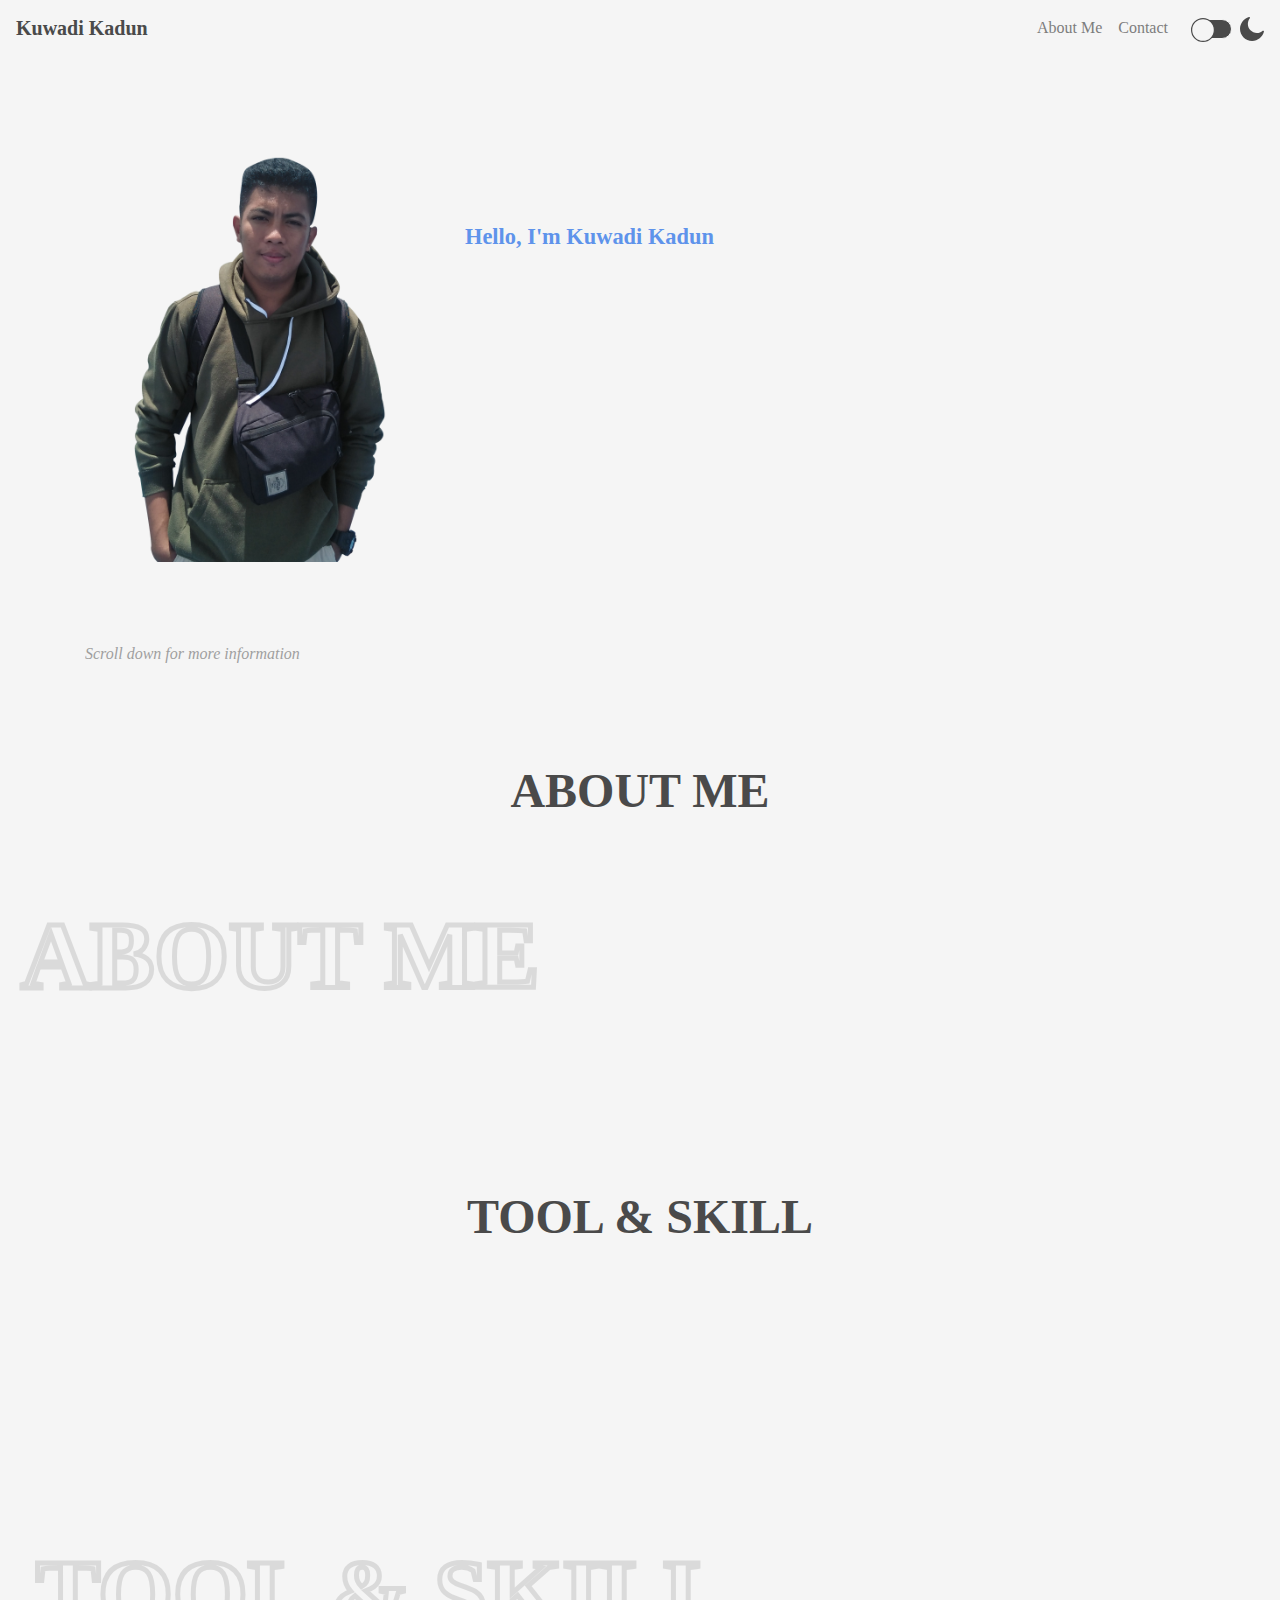
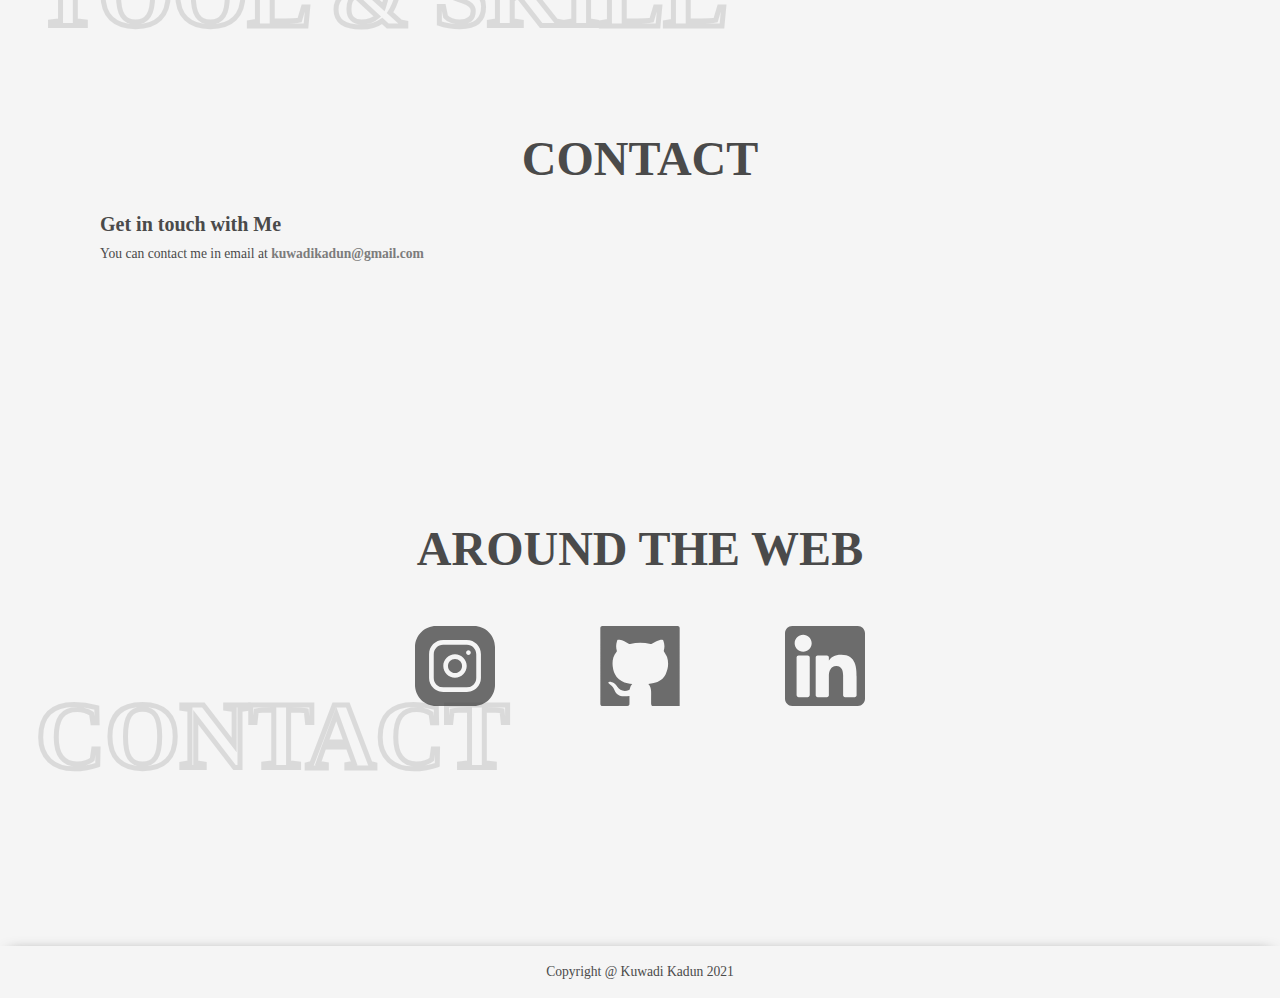
==== index.html @ 1a84c862 "initial commit" ====
<!DOCTYPE html>
<html lang="en">
  <head>
    <!-- Required meta tags -->
    <meta charset="utf-8" />
    <meta name="viewport" content="width=device-width, initial-scale=1, shrink-to-fit=no" />

    <!-- Bootstrap CSS -->
    <link rel="stylesheet" href="assets/css/bootstrap.css" />

    <!-- My Bootstrap -->
    <link rel="stylesheet" href="assets/css/style.css" />

    <title>Kuwadi Kadun</title>
  </head>
  <body class="light-mode">
    <!-- Navbar -->
    <nav id="navbar" class="navbar navbar-expand-lg navbar-light light-mode fixed-top">
      <div class="my-container d-flex justify-content-between">
        <a class="navbar-brand text-bold light-mode" href="index.html">Kuwadi Kadun</a>
        <button class="navbar-toggler" type="button" data-toggle="collapse" data-target="#navbarNavAltMarkup" aria-controls="navbarNavAltMarkup" aria-expanded="false" aria-label="Toggle navigation">
          <span class="navbar-toggler-icon"></span>
        </button>
        <div class="collapse navbar-collapse" id="navbarNavAltMarkup">
          <div class="navbar-nav ml-auto">
            <a class="about-me nav-link scrolling text-light-modes" href="#about-me">About Me</a>
            <a class="contact nav-link scrolling text-light-modes" href="#contact">Contact</a>
            <div class="mode-switch d-flex justify-content-center pl-3">
              <input id="modes" class="switches" type="checkbox" name="checkbox">
              <span class="pl-2">
                <svg class="moon" viewBox="0 0 312.812 312.812">
                  <g>
                    <g>
                      <path d="M305.2,178.159c-3.2-0.8-6.4,0-9.2,2c-10.4,8.8-22.4,16-35.6,20.8c-12.4,4.8-26,7.2-40.4,7.2c-32.4,0-62-13.2-83.2-34.4    c-21.2-21.2-34.4-50.8-34.4-83.2c0-13.6,2.4-26.8,6.4-38.8c4.4-12.8,10.8-24.4,19.2-34.4c3.6-4.4,2.8-10.8-1.6-14.4    c-2.8-2-6-2.8-9.2-2c-34,9.2-63.6,29.6-84.8,56.8c-20.4,26.8-32.4,60-32.4,96c0,43.6,17.6,83.2,46.4,112s68,46.4,112,46.4    c36.8,0,70.8-12.8,98-34c27.6-21.6,47.6-52.4,56-87.6C314,184.959,310.8,179.359,305.2,178.159z"/>
                    </g>
                  </g>
                  </svg>
                <svg class="sun" viewBox="0 0 513.012 513.012"><g><g><circle cx="256.506" cy="256.506" fill="#f5d573" r="149.158"/></g><g><path d="m405.666 256.506c0 82.38-66.78 149.16-149.16 149.16-36.46 0-69.87-13.09-95.78-34.82 19.94 9.89 42.41 15.45 66.18 15.45 82.38 0 149.16-66.78 149.16-149.16 0-45.9-20.73-86.96-53.35-114.32 49.16 24.39 82.95 75.09 82.95 133.69z" fill="#f7c22c"/></g><g fill="#ff9100"><path d="m256.506 57.593c4.143 0 7.5-3.358 7.5-7.5v-42.593c0-4.142-3.357-7.5-7.5-7.5-4.142 0-7.5 3.358-7.5 7.5v42.593c0 4.142 3.358 7.5 7.5 7.5z"/><path d="m256.506 455.418c-4.142 0-7.5 3.358-7.5 7.5v42.593c0 4.142 3.358 7.5 7.5 7.5 4.143 0 7.5-3.358 7.5-7.5v-42.593c0-4.142-3.358-7.5-7.5-7.5z"/><path d="m146.804 81.497c1.389 2.406 3.91 3.751 6.502 3.751 1.272 0 2.562-.324 3.743-1.006 3.587-2.071 4.816-6.658 2.745-10.245l-21.296-36.886c-2.071-3.587-6.658-4.816-10.245-2.745s-4.816 6.658-2.745 10.245z"/><path d="m366.207 431.515c-2.072-3.588-6.66-4.815-10.245-2.745-3.587 2.071-4.816 6.658-2.745 10.245l21.297 36.886c1.39 2.406 3.91 3.751 6.502 3.751 1.272 0 2.563-.324 3.743-1.006 3.587-2.071 4.816-6.658 2.745-10.245z"/><path d="m81.497 146.804-36.886-21.296c-3.587-2.072-8.174-.842-10.245 2.745s-.842 8.174 2.745 10.245l36.886 21.296c1.181.682 2.471 1.006 3.743 1.006 2.592 0 5.113-1.346 6.502-3.751 2.071-3.587.842-8.174-2.745-10.245z"/><path d="m475.901 374.514-36.887-21.296c-3.589-2.072-8.176-.842-10.245 2.745-2.071 3.587-.842 8.174 2.745 10.245l36.887 21.296c1.182.682 2.471 1.006 3.743 1.006 2.592 0 5.113-1.346 6.502-3.751 2.072-3.588.842-8.175-2.745-10.245z"/><path d="m57.593 256.506c0-4.142-3.358-7.5-7.5-7.5h-42.593c-4.142 0-7.5 3.358-7.5 7.5s3.358 7.5 7.5 7.5h42.593c4.142 0 7.5-3.358 7.5-7.5z"/><path d="m505.512 249.006h-42.593c-4.143 0-7.5 3.358-7.5 7.5s3.357 7.5 7.5 7.5h42.593c4.143 0 7.5-3.358 7.5-7.5s-3.358-7.5-7.5-7.5z"/><path d="m73.997 353.217-36.886 21.296c-3.587 2.071-4.816 6.658-2.745 10.245 1.389 2.406 3.91 3.751 6.502 3.751 1.272 0 2.562-.324 3.743-1.006l36.886-21.296c3.587-2.071 4.816-6.658 2.745-10.245-2.072-3.587-6.659-4.816-10.245-2.745z"/><path d="m435.271 160.801c1.272 0 2.563-.324 3.743-1.006l36.887-21.296c3.587-2.071 4.816-6.658 2.745-10.245-2.07-3.587-6.659-4.817-10.245-2.745l-36.887 21.296c-3.587 2.071-4.816 6.658-2.745 10.245 1.389 2.406 3.911 3.751 6.502 3.751z"/><path d="m157.049 428.77c-3.587-2.072-8.174-.842-10.245 2.745l-21.296 36.886c-2.071 3.587-.842 8.174 2.745 10.245 1.181.682 2.471 1.006 3.743 1.006 2.592 0 5.113-1.346 6.502-3.751l21.296-36.886c2.072-3.588.843-8.175-2.745-10.245z"/><path d="m355.962 84.242c1.181.682 2.471 1.006 3.743 1.006 2.592 0 5.113-1.345 6.502-3.751l21.297-36.886c2.071-3.587.842-8.174-2.745-10.245-3.586-2.072-8.175-.843-10.245 2.745l-21.297 36.886c-2.071 3.587-.842 8.174 2.745 10.245z"/></g></g></svg>
              </span>
            </div>
          </div>
        </div>
      </div>
    </nav>
    <!-- End of Navbar -->

    <!-- Container -->
    <div class="container">
      <!-- Main Content -->
      <div id="header">
        <div class="row">
          <div class="col-md-4 left-content">
            <div class="img-person">
              <img src="assets/image/person.png" alt="" class="img-person-thumb" />
            </div>
          </div>
          <div class="col-md-7 offset-md-1 offset-lg-0 right-content mt-5">
            <h3 class="content-main text-bold">Hello, I'm Kuwadi Kadun</h3>
            <h4 class="content-main text-extra-bold pt-1">A Web Developer for Create<br />Your Business Website.</h4>
            <p class="content-main pt-3 text-justify">
              Hello, I'm <span class="text-bold">Kuwadi Kadun</span>. I'm just a vocational student who likes the digital world, more precisely the world of technology. My goal is to make your business website work well and user friendly, so it can be used easily and run
              the way you want.
            </p>
            <div class="mt-md-5 page-link-info">
              <div class="svg-light-mode">
                <a href="mailto:kuwadikadun@gmail.com" target="_blank" class="pr-3 ">
                  <svg x="0px" y="0px" viewBox="0 0 512 512">
                    <g>
                      <g>
                        <polygon points="339.392,258.624 512,367.744 512,144.896   " />
                      </g>
                    </g>
                    <g>
                      <g>
                        <polygon points="0,144.896 0,367.744 172.608,258.624   " />
                      </g>
                    </g>
                    <g>
                      <g>
                        <path d="M480,80H32C16.032,80,3.36,91.904,0.96,107.232L256,275.264l255.04-168.032C508.64,91.904,495.968,80,480,80z" />
                      </g>
                    </g>
                    <g>
                      <g>
                        <path
                          d="M310.08,277.952l-45.28,29.824c-2.688,1.76-5.728,2.624-8.8,2.624c-3.072,0-6.112-0.864-8.8-2.624l-45.28-29.856    L1.024,404.992C3.488,420.192,16.096,432,32,432h448c15.904,0,28.512-11.808,30.976-27.008L310.08,277.952z"
                        />
                      </g>
                    </g>
                  </svg>
                </a>
                <a href="https://www.instagram.com/kuwadikadun/" target="_blank" class="pr-3 text-light-modes">
                  <svg  viewBox="0 0 512 512">
                    <path d="m301 256c0 24.851562-20.148438 45-45 45s-45-20.148438-45-45 20.148438-45 45-45 45 20.148438 45 45zm0 0" />
                    <path
                      d="m332 120h-152c-33.085938 0-60 26.914062-60 60v152c0 33.085938 26.914062 60 60 60h152c33.085938 0 60-26.914062 60-60v-152c0-33.085938-26.914062-60-60-60zm-76 211c-41.355469 0-75-33.644531-75-75s33.644531-75 75-75 75 33.644531 75 75-33.644531 75-75 75zm86-146c-8.285156 0-15-6.714844-15-15s6.714844-15 15-15 15 6.714844 15 15-6.714844 15-15 15zm0 0"
                    />
                    <path
                      d="m377 0h-242c-74.4375 0-135 60.5625-135 135v242c0 74.4375 60.5625 135 135 135h242c74.4375 0 135-60.5625 135-135v-242c0-74.4375-60.5625-135-135-135zm45 332c0 49.625-40.375 90-90 90h-152c-49.625 0-90-40.375-90-90v-152c0-49.625 40.375-90 90-90h152c49.625 0 90 40.375 90 90zm0 0"
                    />
                  </svg>
                </a>
                <a href="https://github.com/kuwadikadun" target="_blank" class="pr-3 text-light-modes">
                  <svg  viewBox="0 0 568.034 568.034">
                    <g>
                      <g>
                        <path
                          d="M550.99,0H17.051C8.948,0,2.381,6.567,2.381,14.67v538.694c0,8.104,6.567,14.67,14.67,14.67h177.498v-0.129    c8.011-0.092,14.149-4.577,14.431-12.166c0.728-19.725,0.214-39.492,0.214-58.562c-14.296,0.667-27.944,2.473-41.438,1.695    c-29.762-1.714-52.632-14.413-64.493-43.556c-7.026-17.265-17.613-32.032-34.101-41.886c-3.079-1.842-5.771-4.554-8.127-7.308    c-3.079-3.592-2.503-7.282,2.362-8.268c4.908-0.998,10.27-1.695,15.11-0.79c19.009,3.568,32.154,15.49,42.216,31.347    c19.896,31.371,50.521,40.974,84.976,26.487c1.921-0.808,4.363-2.766,4.725-4.553c2.778-13.887,7.968-26.549,18.427-37.65    c-11.628-2.154-22.399-3.739-32.962-6.188c-30.417-7.038-57.742-19.7-77.724-44.848c-16.303-20.514-23.758-44.528-27.185-70.086    c-5.367-40.031-0.563-77.503,26.928-109.493c1.389-1.616,2.142-4.927,1.524-6.94c-6.885-22.497-5.833-44.805,0.991-67.051    c3.581-11.683,4.578-12.265,16.5-10.637c0.729,0.098,1.438,0.281,2.161,0.404c23.898,3.954,44.468,15.526,64.731,27.95    c2.724,1.671,6.873,2.711,9.866,1.983c48.397-11.744,96.702-11.695,145.093,0.043c2.809,0.679,6.561-0.288,9.247-1.695    c11.016-5.759,21.561-12.454,32.718-17.914c12.98-6.346,26.652-11.12,41.371-10.857c2.576,0.049,6.561,2.509,7.423,4.786    c8.856,23.464,10.723,47.375,3.666,71.794c-0.753,2.607,0.367,6.322,1.769,8.892c6.965,12.779,16.689,24.572,21.096,38.127    c13.434,41.316,8.538,82.229-9.749,121.06c-16.757,35.594-47.834,53.63-84.621,62.933c-12.424,3.14-25.153,5.049-38.556,7.681    c17.564,18.348,20.318,40.74,20.006,64.192c-0.324,24.192-0.238,48.391-0.251,72.589c-0.006,11.72,5.11,18.195,14.039,18.574    c-0.006,0.037,188.723,0.037,188.723,0.037V14.67C565.653,6.567,559.087,0,550.99,0z"
                        />
                      </g>
                    </g>
                  </svg>
                </a>
                <a href="https://www.linkedin.com/in/kuwadikadun/" target="_blank" class=" text-light-modes">
                  <svg  viewBox="0 0 382 382">
                    <path
                      d="M347.445,0H34.555C15.471,0,0,15.471,0,34.555v312.889C0,366.529,15.471,382,34.555,382h312.889  C366.529,382,382,366.529,382,347.444V34.555C382,15.471,366.529,0,347.445,0z M118.207,329.844c0,5.554-4.502,10.056-10.056,10.056  H65.345c-5.554,0-10.056-4.502-10.056-10.056V150.403c0-5.554,4.502-10.056,10.056-10.056h42.806  c5.554,0,10.056,4.502,10.056,10.056V329.844z M86.748,123.432c-22.459,0-40.666-18.207-40.666-40.666S64.289,42.1,86.748,42.1  s40.666,18.207,40.666,40.666S109.208,123.432,86.748,123.432z M341.91,330.654c0,5.106-4.14,9.246-9.246,9.246H286.73  c-5.106,0-9.246-4.14-9.246-9.246v-84.168c0-12.556,3.683-55.021-32.813-55.021c-28.309,0-34.051,29.066-35.204,42.11v97.079  c0,5.106-4.139,9.246-9.246,9.246h-44.426c-5.106,0-9.246-4.14-9.246-9.246V149.593c0-5.106,4.14-9.246,9.246-9.246h44.426  c5.106,0,9.246,4.14,9.246,9.246v15.655c10.497-15.753,26.097-27.912,59.312-27.912c73.552,0,73.131,68.716,73.131,106.472  L341.91,330.654L341.91,330.654z"
                    />
                  </svg>
                </a>
              </div>
            </div>
          </div>
        </div>
        <p class="mt-5 info-text">Scroll down for more information</p>
      </div>
      <!-- End of Main Content -->

      <!-- About Me -->
      <div id="about-me">
        <h2 class="text-center text-uppercase text-bold">About Me</h2>
        <div class="row justify-content-center text-justify about-text">
          <div class="col-md-5">
            <p class="about-kiri">My name is <span class="text-bold">Kuwadi Kadun</span>, I'm a <span class="text-bold">Web Developer</span>, so if you need a website for your business, you can hire me. I can make a website according to what you want. Everytime and everyday I continue to learn to develop knowledge about web development and also learn new knowledge to add insight about web development.</p>
          </div>
          <div class="col-md-5">
            <p class="about-kanan">The skills I have to create a website are knowledge of <span class="text-bold">HTML</span>, <span class="text-bold">CSS</span>, <span class="text-bold">Javascript</span>, <span class="text-bold">PHP</span> and <span class="text-bold">SQL</span>. I am also used to using <span class="text-bold">Codeigniter</span> and <span class="text-bold">Laravel</span> frameworks as the PHP frameworks that I use to build a website.</p>
          </div>
        </div>
        <span class="d-block text-uppercase back-text back-light-text text-bold">About Me</span>
      </div>
      <!-- End of About Me -->

      <!-- Tool & Skill -->
      <div id="tool-skill">
        <div class="container">
          <h2 class="text-uppercase text-center text-bold">Tool & Skill</h2>
          <div class="row row-cols-6 mt-md-5 justify-content-center text-center">
            <div class="col-md-2 d-inline py-sm-3 py-2">
              <svg class="tool-icon" viewBox="0 0 100 100">
                <mask id="mask0" mask-type="alpha" maskUnits="userSpaceOnUse" x="0" y="0" width="100" height="100">
                <path fill-rule="evenodd" clip-rule="evenodd" d="M70.9119 99.3171C72.4869 99.9307 74.2828 99.8914 75.8725 99.1264L96.4608 89.2197C98.6242 88.1787 100 85.9892 100 83.5872V16.4133C100 14.0113 98.6243 11.8218 96.4609 10.7808L75.8725 0.873756C73.7862 -0.130129 71.3446 0.11576 69.5135 1.44695C69.252 1.63711 69.0028 1.84943 68.769 2.08341L29.3551 38.0415L12.1872 25.0096C10.589 23.7965 8.35363 23.8959 6.86933 25.2461L1.36303 30.2549C-0.452552 31.9064 -0.454633 34.7627 1.35853 36.417L16.2471 50.0001L1.35853 63.5832C-0.454633 65.2374 -0.452552 68.0938 1.36303 69.7453L6.86933 74.7541C8.35363 76.1043 10.589 76.2037 12.1872 74.9905L29.3551 61.9587L68.769 97.9167C69.3925 98.5406 70.1246 99.0104 70.9119 99.3171ZM75.0152 27.2989L45.1091 50.0001L75.0152 72.7012V27.2989Z" fill="white"/>
                </mask>
                <g mask="url(#mask0)">
                <path d="M96.4614 10.7962L75.8569 0.875542C73.4719 -0.272773 70.6217 0.211611 68.75 2.08333L1.29858 63.5832C-0.515693 65.2373 -0.513607 68.0937 1.30308 69.7452L6.81272 74.754C8.29793 76.1042 10.5347 76.2036 12.1338 74.9905L93.3609 13.3699C96.086 11.3026 100 13.2462 100 16.6667V16.4275C100 14.0265 98.6246 11.8378 96.4614 10.7962Z" fill="#0065A9"/>
                <g filter="url(#filter0_d)">
                <path d="M96.4614 89.2038L75.8569 99.1245C73.4719 100.273 70.6217 99.7884 68.75 97.9167L1.29858 36.4169C-0.515693 34.7627 -0.513607 31.9063 1.30308 30.2548L6.81272 25.246C8.29793 23.8958 10.5347 23.7964 12.1338 25.0095L93.3609 86.6301C96.086 88.6974 100 86.7538 100 83.3334V83.5726C100 85.9735 98.6246 88.1622 96.4614 89.2038Z" fill="#007ACC"/>
                </g>
                <g filter="url(#filter1_d)">
                <path d="M75.8578 99.1263C73.4721 100.274 70.6219 99.7885 68.75 97.9166C71.0564 100.223 75 98.5895 75 95.3278V4.67213C75 1.41039 71.0564 -0.223106 68.75 2.08329C70.6219 0.211402 73.4721 -0.273666 75.8578 0.873633L96.4587 10.7807C98.6234 11.8217 100 14.0112 100 16.4132V83.5871C100 85.9891 98.6234 88.1786 96.4586 89.2196L75.8578 99.1263Z" fill="#1F9CF0"/>
                </g>
                <g style="mix-blend-mode:overlay" opacity="0.25">
                <path fill-rule="evenodd" clip-rule="evenodd" d="M70.8511 99.3171C72.4261 99.9306 74.2221 99.8913 75.8117 99.1264L96.4 89.2197C98.5634 88.1787 99.9392 85.9892 99.9392 83.5871V16.4133C99.9392 14.0112 98.5635 11.8217 96.4001 10.7807L75.8117 0.873695C73.7255 -0.13019 71.2838 0.115699 69.4527 1.44688C69.1912 1.63705 68.942 1.84937 68.7082 2.08335L29.2943 38.0414L12.1264 25.0096C10.5283 23.7964 8.29285 23.8959 6.80855 25.246L1.30225 30.2548C-0.513334 31.9064 -0.515415 34.7627 1.29775 36.4169L16.1863 50L1.29775 63.5832C-0.515415 65.2374 -0.513334 68.0937 1.30225 69.7452L6.80855 74.754C8.29285 76.1042 10.5283 76.2036 12.1264 74.9905L29.2943 61.9586L68.7082 97.9167C69.3317 98.5405 70.0638 99.0104 70.8511 99.3171ZM74.9544 27.2989L45.0483 50L74.9544 72.7012V27.2989Z" fill="url(#paint0_linear)"/>
                </g>
                </g>
                <defs>
                <filter id="filter0_d" x="-8.39411" y="15.8291" width="116.727" height="92.2456" filterUnits="userSpaceOnUse" color-interpolation-filters="sRGB">
                <feFlood flood-opacity="0" result="BackgroundImageFix"/>
                <feColorMatrix in="SourceAlpha" type="matrix" values="0 0 0 0 0 0 0 0 0 0 0 0 0 0 0 0 0 0 127 0"/>
                <feOffset/>
                <feGaussianBlur stdDeviation="4.16667"/>
                <feColorMatrix type="matrix" values="0 0 0 0 0 0 0 0 0 0 0 0 0 0 0 0 0 0 0.25 0"/>
                <feBlend mode="overlay" in2="BackgroundImageFix" result="effect1_dropShadow"/>
                <feBlend mode="normal" in="SourceGraphic" in2="effect1_dropShadow" result="shape"/>
                </filter>
                <filter id="filter1_d" x="60.4167" y="-8.07558" width="47.9167" height="116.151" filterUnits="userSpaceOnUse" color-interpolation-filters="sRGB">
                <feFlood flood-opacity="0" result="BackgroundImageFix"/>
                <feColorMatrix in="SourceAlpha" type="matrix" values="0 0 0 0 0 0 0 0 0 0 0 0 0 0 0 0 0 0 127 0"/>
                <feOffset/>
                <feGaussianBlur stdDeviation="4.16667"/>
                <feColorMatrix type="matrix" values="0 0 0 0 0 0 0 0 0 0 0 0 0 0 0 0 0 0 0.25 0"/>
                <feBlend mode="overlay" in2="BackgroundImageFix" result="effect1_dropShadow"/>
                <feBlend mode="normal" in="SourceGraphic" in2="effect1_dropShadow" result="shape"/>
                </filter>
                <linearGradient id="paint0_linear" x1="49.9392" y1="0.257812" x2="49.9392" y2="99.7423" gradientUnits="userSpaceOnUse">
                <stop stop-color="white"/>
                <stop offset="1" stop-color="white" stop-opacity="0"/>
                </linearGradient>
                </defs>
                </svg>
            </div>
            <div class="col-md-2 d-inline py-sm-3 py-2">
              <svg class="tool-icon" viewBox="0 0 434.147 434.147">
                <path style="fill:#FC490B;" d="M27.336,14.372l28.177,360.474c0.423,5.413,4.087,10.029,9.263,11.67l148.268,47.008  c2.622,0.831,5.437,0.831,8.059,0l148.268-47.008c5.176-1.641,8.84-6.257,9.263-11.67l28.177-360.474  C407.417,6.622,401.292,0,393.519,0H40.629C32.856,0,26.731,6.622,27.336,14.372z M334.553,126.215H150.918l5.542,51.105h174.099  L319.17,323.013l-102.096,32.369l-102.096-32.369l-5.95-76.116h53.588v37.336l55.89,15l55.556-15l4.31-59.503H107.295L95.937,79.419  H338.21L334.553,126.215z"/>
                <g>
              </svg>
            </div>
            <div class="col-md-2 d-inline py-sm-3 py-2">
              <svg class="tool-icon" viewBox="0 0 512 512">
                <g>
                  <g>
                    <path style="fill:#2196F3" d="M32,0l40.8,460.8L256,512l183.136-51.168L480,0H32z M392.768,150.688l-5.152,57.888l-15.52,173.568L256,414.208    l-0.064,0.032l-116-32.128l-8.128-90.752h56.832l4.224,47.104l63.072,17.024l0.064-0.064l63.136-17.024l8.608-78.432    l-198.656,0.544l-5.632-53.664l209.056-2.432l4.224-57.44l-218.88,0.608l-3.68-53.376H256h141.824L392.768,150.688z"/>
                  </g>
                </g>
              </svg>
            </div>
            <div class="col-md-2 d-inline py-sm-3 py-2">
              <svg class="tool-icon" viewBox="0 -.11376601 49.74245785 51.31690859">
                <path d="m49.626 11.564a.809.809 0 0 1 .028.209v10.972a.8.8 0 0 1 -.402.694l-9.209 5.302v10.509c0 .286-.152.55-.4.694l-19.223 11.066c-.044.025-.092.041-.14.058-.018.006-.035.017-.054.022a.805.805 0 0 1 -.41 0c-.022-.006-.042-.018-.063-.026-.044-.016-.09-.03-.132-.054l-19.219-11.066a.801.801 0 0 1 -.402-.694v-32.916c0-.072.01-.142.028-.21.006-.023.02-.044.028-.067.015-.042.029-.085.051-.124.015-.026.037-.047.055-.071.023-.032.044-.065.071-.093.023-.023.053-.04.079-.06.029-.024.055-.05.088-.069h.001l9.61-5.533a.802.802 0 0 1 .8 0l9.61 5.533h.002c.032.02.059.045.088.068.026.02.055.038.078.06.028.029.048.062.072.094.017.024.04.045.054.071.023.04.036.082.052.124.008.023.022.044.028.068a.809.809 0 0 1 .028.209v20.559l8.008-4.611v-10.51c0-.07.01-.141.028-.208.007-.024.02-.045.028-.068.016-.042.03-.085.052-.124.015-.026.037-.047.054-.071.024-.032.044-.065.072-.093.023-.023.052-.04.078-.06.03-.024.056-.05.088-.069h.001l9.611-5.533a.801.801 0 0 1 .8 0l9.61 5.533c.034.02.06.045.09.068.025.02.054.038.077.06.028.029.048.062.072.094.018.024.04.045.054.071.023.039.036.082.052.124.009.023.022.044.028.068zm-1.574 10.718v-9.124l-3.363 1.936-4.646 2.675v9.124l8.01-4.611zm-9.61 16.505v-9.13l-4.57 2.61-13.05 7.448v9.216zm-36.84-31.068v31.068l17.618 10.143v-9.214l-9.204-5.209-.003-.002-.004-.002c-.031-.018-.057-.044-.086-.066-.025-.02-.054-.036-.076-.058l-.002-.003c-.026-.025-.044-.056-.066-.084-.02-.027-.044-.05-.06-.078l-.001-.003c-.018-.03-.029-.066-.042-.1-.013-.03-.03-.058-.038-.09v-.001c-.01-.038-.012-.078-.016-.117-.004-.03-.012-.06-.012-.09v-21.483l-4.645-2.676-3.363-1.934zm8.81-5.994-8.007 4.609 8.005 4.609 8.006-4.61-8.006-4.608zm4.164 28.764 4.645-2.674v-20.096l-3.363 1.936-4.646 2.675v20.096zm24.667-23.325-8.006 4.609 8.006 4.609 8.005-4.61zm-.801 10.605-4.646-2.675-3.363-1.936v9.124l4.645 2.674 3.364 1.937zm-18.422 20.561 11.743-6.704 5.87-3.35-8-4.606-9.211 5.303-8.395 4.833z" fill="#ff2d20"/>
              </svg>
            </div>
            <div class="col-md-2 d-inline py-sm-3 py-2">
              <svg class="tool-icon" viewBox="0 0 256 304">
                <g>
                  <path style="fill:#EE4323" d="M85.2,303.1c-18-7.8-34.8-27.5-34.8-47.7c0-22,13.9-40.7,31.3-53c-2.1,7.9-3.2,15.1,1.9,22.2   c4.8,6.6,13.2,9.8,21.2,8c18.6-4.1,19.4-24.5,8.4-36.4C102.3,184.3,91.8,171,96,153.9c2.1-8.6,7.3-16.6,14-22.3   c-5.1,13.5,9.4,26.7,19,33.4c16.6,11.5,34.9,20.1,50.2,33.6c16.1,14.1,28,33.3,25.6,55.4c-2.6,24-21.7,40.7-43.1,49.2   c45.3-10,92-45.1,93-95.3c0.8-41.3-27.5-73.1-62.6-91.3l-1.8-1c1,2.3,1.3,4.3,1.2,6.1c0.3-1.3,0.5-2.7,0.6-4.1   c0,1.7-0.2,3.4-0.6,4.9l0.1-0.8c-0.5,2.2-1.4,4.3-2.6,6.2l0.5-0.6c-7,11.6-26,14.1-35.3,2.1c-15.1-19.3,0.3-40.2,2.5-60.7   c2.7-25.7-13.4-50.6-33.4-65.5c11,17.8-3.5,41.3-15.1,54.5c-11.2,12.8-24.9,23.4-37.3,35c-13.3,12.4-26.1,25.5-37.1,40.1   c-21.9,29.2-35.3,66-25.5,102.4C18,271.7,49.6,294.9,85.2,303.1L85.2,303.1z"/>
                </g>
              </svg>
            </div>
          </div>
          <span class="d-block text-uppercase back-text back-light-text text-bold">Tool & Skill</span>
        </div>
      </div>
      <!-- End of Tool & Skill -->

      <!-- Contact -->
      <div id="contact">
        <div class="container">
          <h2 class="text-uppercase text-center text-bold">Contact</h2>
          <div class="info-contact mt-4">
            <h5 class="text-bold">Get in touch with Me</h5>
            <p>You can contact me in  email at <a href="mailto:kuwadikadun@gmail.com" target="_blank" class="text-bold text-light-modes">kuwadikadun@gmail.com</a></p>
          </div>
          <span class="d-block text-uppercase back-text back-light-text text-bold">Contact</span>
        </div>
      </div>
      <!-- End of Contact -->

      <!-- Around the Web -->
      <div id="around-web">
        <div class="container">
          <h2 class="text-uppercase text-center text-bold">Around the Web</h2>
          <div class="web-img mt-5 svg-light-mode text-center">
            <div class="row row-cols-6 justify-content-center">
              <div class="col-md-2 page-link-info svg-light-mode">
                <a href="https://www.instagram.com/kuwadikadun/" target="_blank" >
                  <svg viewBox="0 0 512 512">
                    <path d="m301 256c0 24.851562-20.148438 45-45 45s-45-20.148438-45-45 20.148438-45 45-45 45 20.148438 45 45zm0 0"/>
                    <path d="m332 120h-152c-33.085938 0-60 26.914062-60 60v152c0 33.085938 26.914062 60 60 60h152c33.085938 0 60-26.914062 60-60v-152c0-33.085938-26.914062-60-60-60zm-76 211c-41.355469 0-75-33.644531-75-75s33.644531-75 75-75 75 33.644531 75 75-33.644531 75-75 75zm86-146c-8.285156 0-15-6.714844-15-15s6.714844-15 15-15 15 6.714844 15 15-6.714844 15-15 15zm0 0"/>
                    <path d="m377 0h-242c-74.4375 0-135 60.5625-135 135v242c0 74.4375 60.5625 135 135 135h242c74.4375 0 135-60.5625 135-135v-242c0-74.4375-60.5625-135-135-135zm45 332c0 49.625-40.375 90-90 90h-152c-49.625 0-90-40.375-90-90v-152c0-49.625 40.375-90 90-90h152c49.625 0 90 40.375 90 90zm0 0"/>
                  </svg>
                </a>
              </div>
              <div class="col-md-2 page-link-info svg-light-mode">
                <a href="https://github.com/kuwadikadun" target="_blank" >
                  <svg viewBox="0 0 568.034 568.034">
                    <g>
                      <g>
                        <path d="M550.99,0H17.051C8.948,0,2.381,6.567,2.381,14.67v538.694c0,8.104,6.567,14.67,14.67,14.67h177.498v-0.129    c8.011-0.092,14.149-4.577,14.431-12.166c0.728-19.725,0.214-39.492,0.214-58.562c-14.296,0.667-27.944,2.473-41.438,1.695    c-29.762-1.714-52.632-14.413-64.493-43.556c-7.026-17.265-17.613-32.032-34.101-41.886c-3.079-1.842-5.771-4.554-8.127-7.308    c-3.079-3.592-2.503-7.282,2.362-8.268c4.908-0.998,10.27-1.695,15.11-0.79c19.009,3.568,32.154,15.49,42.216,31.347    c19.896,31.371,50.521,40.974,84.976,26.487c1.921-0.808,4.363-2.766,4.725-4.553c2.778-13.887,7.968-26.549,18.427-37.65    c-11.628-2.154-22.399-3.739-32.962-6.188c-30.417-7.038-57.742-19.7-77.724-44.848c-16.303-20.514-23.758-44.528-27.185-70.086    c-5.367-40.031-0.563-77.503,26.928-109.493c1.389-1.616,2.142-4.927,1.524-6.94c-6.885-22.497-5.833-44.805,0.991-67.051    c3.581-11.683,4.578-12.265,16.5-10.637c0.729,0.098,1.438,0.281,2.161,0.404c23.898,3.954,44.468,15.526,64.731,27.95    c2.724,1.671,6.873,2.711,9.866,1.983c48.397-11.744,96.702-11.695,145.093,0.043c2.809,0.679,6.561-0.288,9.247-1.695    c11.016-5.759,21.561-12.454,32.718-17.914c12.98-6.346,26.652-11.12,41.371-10.857c2.576,0.049,6.561,2.509,7.423,4.786    c8.856,23.464,10.723,47.375,3.666,71.794c-0.753,2.607,0.367,6.322,1.769,8.892c6.965,12.779,16.689,24.572,21.096,38.127    c13.434,41.316,8.538,82.229-9.749,121.06c-16.757,35.594-47.834,53.63-84.621,62.933c-12.424,3.14-25.153,5.049-38.556,7.681    c17.564,18.348,20.318,40.74,20.006,64.192c-0.324,24.192-0.238,48.391-0.251,72.589c-0.006,11.72,5.11,18.195,14.039,18.574    c-0.006,0.037,188.723,0.037,188.723,0.037V14.67C565.653,6.567,559.087,0,550.99,0z"/>
                      </g>
                    </g>
                    </svg>
                </a>
              </div>
              <div class="col-md-2 page-link-info svg-light-mode">
                <a href="https://www.linkedin.com/in/kuwadikadun/" target="_blank" >
                  <svg  viewBox="0 0 382 382">
                    <path
                      d="M347.445,0H34.555C15.471,0,0,15.471,0,34.555v312.889C0,366.529,15.471,382,34.555,382h312.889  C366.529,382,382,366.529,382,347.444V34.555C382,15.471,366.529,0,347.445,0z M118.207,329.844c0,5.554-4.502,10.056-10.056,10.056  H65.345c-5.554,0-10.056-4.502-10.056-10.056V150.403c0-5.554,4.502-10.056,10.056-10.056h42.806  c5.554,0,10.056,4.502,10.056,10.056V329.844z M86.748,123.432c-22.459,0-40.666-18.207-40.666-40.666S64.289,42.1,86.748,42.1  s40.666,18.207,40.666,40.666S109.208,123.432,86.748,123.432z M341.91,330.654c0,5.106-4.14,9.246-9.246,9.246H286.73  c-5.106,0-9.246-4.14-9.246-9.246v-84.168c0-12.556,3.683-55.021-32.813-55.021c-28.309,0-34.051,29.066-35.204,42.11v97.079  c0,5.106-4.139,9.246-9.246,9.246h-44.426c-5.106,0-9.246-4.14-9.246-9.246V149.593c0-5.106,4.14-9.246,9.246-9.246h44.426  c5.106,0,9.246,4.14,9.246,9.246v15.655c10.497-15.753,26.097-27.912,59.312-27.912c73.552,0,73.131,68.716,73.131,106.472  L341.91,330.654L341.91,330.654z"
                    />
                  </svg>
                </a>
              </div>
            </div>
          </div>
        </div>
      </div>
      <!-- End of Around the Web -->
    </div>
    <!-- End of Container -->

    <!-- Footer -->
    <footer class="light-mode shadow-top-light">
      <p class="text-center py-3">Copyright @ Kuwadi Kadun 2021</p>
    </footer>
    <!-- End of Footer -->

    <!-- Optional JavaScript; choose one of the two! -->

    <!-- Option 1: jQuery and Bootstrap Bundle (includes Popper) -->
    <script src="assets/js/jquery-3.6.0.js"></script>
    <script src="assets/js/bootstrap.bundle.js"></script>

    <!-- My Javascript -->
    <script src="assets/js/script.js"></script>

    <!-- Option 2: Separate Popper and Bootstrap JS -->
    <!--
    <script src="https://code.jquery.com/jquery-3.5.1.slim.min.js" integrity="sha384-DfXdz2htPH0lsSSs5nCTpuj/zy4C+OGpamoFVy38MVBnE+IbbVYUew+OrCXaRkfj" crossorigin="anonymous"></script>
    <script src="https://cdn.jsdelivr.net/npm/popper.js@1.16.1/dist/umd/popper.min.js" integrity="sha384-9/reFTGAW83EW2RDu2S0VKaIzap3H66lZH81PoYlFhbGU+6BZp6G7niu735Sk7lN" crossorigin="anonymous"></script>
    <script src="https://cdn.jsdelivr.net/npm/bootstrap@4.6.0/dist/js/bootstrap.min.js" integrity="sha384-+YQ4JLhjyBLPDQt//I+STsc9iw4uQqACwlvpslubQzn4u2UU2UFM80nGisd026JF" crossorigin="anonymous"></script>
    -->
  </body>
</html>
---- assets/css/style.css ----
:root {
  --secondary-color: #4a4a4a;
  --primary-color: #f5f5f5;
}

body {
  font-family: "Montserrat";
}

[data-theme="dark"] {
  --secondary-color: #f5f5f5;
  --primary-color: #4a4a4a;
}

.active {
  opacity: 1 !important;
}

.light-mode {
  background-color: var(--primary-color) !important;
  color: var(--secondary-color) !important;
}

.text-bold {
  font-weight: bold;
}

.text-extra-bold {
  font-weight: 800;
}

.text-light-font {
  font-weight: 300;
}

.text-light-modes {
  opacity: 0.7;
  color: var(--secondary-color) !important;
}

.text-light-modes:hover {
  opacity: 1;
}

.back-light-text {
  -webkit-text-stroke: var(--secondary-color) 2px;
}

.back-dark-text {
  -webkit-text-stroke: var(--primary-color) 2px;
}

.page-link-info a {
  text-decoration: none;
  opacity: 0.8;
}

.page-link-info a:hover {
  opacity: 1;
}

.svg-light-mode {
  fill: var(--secondary-color);
}

.p-absolute {
  position: absolute;
}

.back-text {
  position: relative;
  color: transparent;
  opacity: 0.15;
  z-index: -1035;
}

.my-container {
  width: 100% !important;
  display: flex;
  flex-wrap: wrap;
  margin-left: auto;
  margin-right: auto;
}

.shadow-bot-light {
  box-shadow: 0px 2px 15px -10px var(--secondary-color);
}

.shadow-bot-dark {
  box-shadow: 0px 2px 15px -10px var(--primary-color);
}

.shadow-top-light {
  box-shadow: 0px -2px 15px -10px var(--secondary-color);
}

.shadow-top-dark {
  box-shadow: 0px -2px 15px -10px var(--primary-color);
}

input[type="checkbox"].switches {
  display: flex;
  align-self: center;
  position: relative;
  width: 40px;
  height: 20px;
  appearance: unset;
  background-color: var(--secondary-color);
  border: 1px solid var(--primary-color);
  outline: none;
  border-radius: 20px;
  transition: 0.4s;
}

input[type="checkbox"].switches:before {
  content: "";
  position: absolute;
  width: 20px;
  height: 20px;
  border-radius: 20px;
  top: 0;
  left: 0;
  background-color: var(--primary-color);
  border: 1px solid var(--secondary-color);
  transform: scale(1.2);
  transition: 0.4s;
}

input:checked[type="checkbox"].switches {
  background-color: var(--primary-color);
  border: 1px solid var(--secondary-color);
}

input:checked[type="checkbox"].switches:before {
  left: 20px;
  background-color: var(--secondary-color);
  border: 1px solid var(--primary-color);
}

#navbar .mode-switch span {
  display: block;
  padding: 0.5rem 0;
}

#navbar .mode-switch .moon {
  width: 1.5rem;
  fill: var(--secondary-color);
}

#navbar .mode-switch .sun {
  width: 1.8rem;
  display: none;
}

#header .img-person {
  width: 280px;
  height: 450px;
  overflow: hidden;
  margin-left: auto;
  margin-right: auto;
}

#header .img-person-thumb {
  width: 280px;
  margin-top: 30px;
  transition: all 0.5s;
}

#header .img-person-thumb:hover {
  transform: scale(1.1);
}

#header .right-content .content-main {
  transform: translate(6rem, 0);
  opacity: 0;
  transition: all 0.8s;
}

#header .right-content .content-muncul {
  transform: translate(0, 0);
  opacity: 1;
}

#header .right-content h3 {
  font-size: 1.3rem;
  color: #5e93eb;
}

#header .right-content p.content-muncul {
  transform: translate(0, 0);
  opacity: 0.7;
}

#header .right-content .page-link-info svg {
  width: 2rem;
}

#header .info-text {
  font-style: italic;
  opacity: 0.5;
}

#header .right-content svg {
  transform: translate(0, -4rem);
  opacity: 0;
  transition: all 0.8s;
}

#header .right-content svg.muncul {
  transform: translate(0, 0);
  opacity: 1;
}

#about-me h2 {
  margin-top: 6rem;
}

#about-me .about-text {
  text-indent: 30px;
}

#about-me .about-kiri,
.about-kanan {
  opacity: 0;
  transition: 1s;
  transform: translate(-5rem, 0);
}

#about-me .about-kanan {
  transform: translate(5rem, 0);
}

#about-me .about-kiri.muncul {
  transform: translate(0, 0);
  opacity: 1;
}

#about-me .about-kanan.muncul {
  transform: translate(0, 0);
  opacity: 1;
}

#tool-skill .tool-icon {
  transform: translate(-8rem, 0);
  opacity: 0;
  transition: all 0.8s;
}

#tool-skill .tool-icon.tool-muncul {
  transform: translate(0, 0);
  opacity: 1;
}

#contact .info-contact p {
  font-size: 0.85rem;
}

#contact .info-contact a {
  text-decoration: none;
}

footer {
  right: 0;
  left: 0;
}

footer p {
  font-weight: 500;
  margin-bottom: 0;
  font-size: 0.85rem;
}

@media (min-width: 0) {
  #header {
    margin-top: 3rem;
  }

  #header .right-content h4 {
    font-size: 1.4rem;
  }

  #header .right-content p {
    font-size: 1rem !important;
  }

  #header .right-content .page-link-info {
    text-align: center;
    margin-top: 1.5rem;
  }

  #about-me h2 {
    font-size: 2rem;
  }

  #about-me .back-text {
    font-size: 3rem;
    margin-top: -16rem;
  }

  #tool-skill {
    margin-top: 20rem;
  }

  #tool-skill h2 {
    font-size: 2rem;
  }

  #tool-skill .back-text {
    font-size: 3rem !important;
    margin-top: 7.5rem !important;
  }

  #tool-skill svg {
    width: 3rem;
  }

  #contact {
    margin-top: -2rem;
  }

  #contact .back-text {
    font-size: 3rem;
    margin-top: 8rem;
  }

  #around-web {
    margin-top: -2rem;
  }

  #around-web h2 {
    font-size: 2rem;
  }

  footer {
    margin-top: 13rem;
  }
}

@media (min-width: 576px) {
  #header .right-content h4 {
    font-size: 1.5rem;
  }

  #header .right-content p {
    font-size: 1rem !important;
  }

  #header .right-content .page-link-info {
    text-align: start;
  }

  #about-me .back-text {
    margin-top: -11rem;
  }

  #tool-skill {
    margin-top: 16rem;
  }

  #tool-skill .back-text {
    margin-top: 3rem !important;
  }

  #tool-skill svg {
    width: 5rem;
  }

  #contact {
    margin-top: 5rem;
  }

  #contact .back-text {
    margin-top: 10rem;
  }

  #around-web {
    margin-top: 1rem;
  }
}

@media (min-width: 768px) {
  .back-light-text {
    -webkit-text-stroke: var(--secondary-color) 5px;
  }

  .back-dark-text {
    -webkit-text-stroke: var(--primary-color) 5px;
  }

  .my-container {
    width: 720px;
  }

  #header .right-content {
    margin-top: 1.15rem !important;
  }

  #header .right-content h3 {
    font-size: 1.4rem;
    padding-top: 4rem;
  }

  #about-me h2 {
    font-size: 3rem;
  }

  #about-me .back-text {
    font-size: 5rem;
    margin-top: -14rem;
  }

  #tool-skill {
    margin-top: 16rem !important;
  }

  #tool-skill h2 {
    font-size: 3rem;
  }

  #tool-skill .back-text {
    font-size: 5rem !important;
    margin-top: 0.5rem !important;
  }

  #tool-skill svg {
    width: 7rem;
  }

  #contact {
    margin-top: 7rem;
  }

  #contact h2 {
    font-size: 3rem;
  }

  #contact .back-text {
    font-size: 5rem;
    margin-top: 18rem;
  }

  #around-web {
    margin-top: -8rem;
  }

  #around-web h2 {
    font-size: 3rem;
  }

  #around-web .web-img svg {
    width: 5rem;
  }

  footer {
    margin-top: 15rem;
  }
}

@media (min-width: 992px) {
  .my-container {
    width: 960px !important;
  }

  #header {
    margin-top: 7rem;
  }

  #header .right-content {
    margin-top: 3rem !important;
  }

  #header .right-content h3 {
    padding-top: 4rem;
    font-size: 1.4rem;
  }

  #header .info-text {
    margin-top: 5rem !important;
  }

  #about-me .back-text {
    font-size: 6rem;
    margin-left: -4rem;
    margin-top: -5rem;
  }

  #tool-skill {
    margin-top: 10rem !important;
  }

  #tool-skill .back-text {
    font-size: 6rem !important;
    margin-left: -4rem !important;
    margin-top: 5rem !important;
  }

  #contact {
    margin-top: 4rem !important;
  }

  #contact .back-text {
    font-size: 6rem;
    margin-left: -4rem;
    margin-top: 25rem;
  }

  #around-web {
    margin-top: -18rem;
  }
}

@media (min-width: 1200px) {
  .my-container {
    width: 1250px !important;
  }

  #tool-skill .back-text {
    font-size: 6rem !important;
    margin-top: 4rem !important;
  }
}
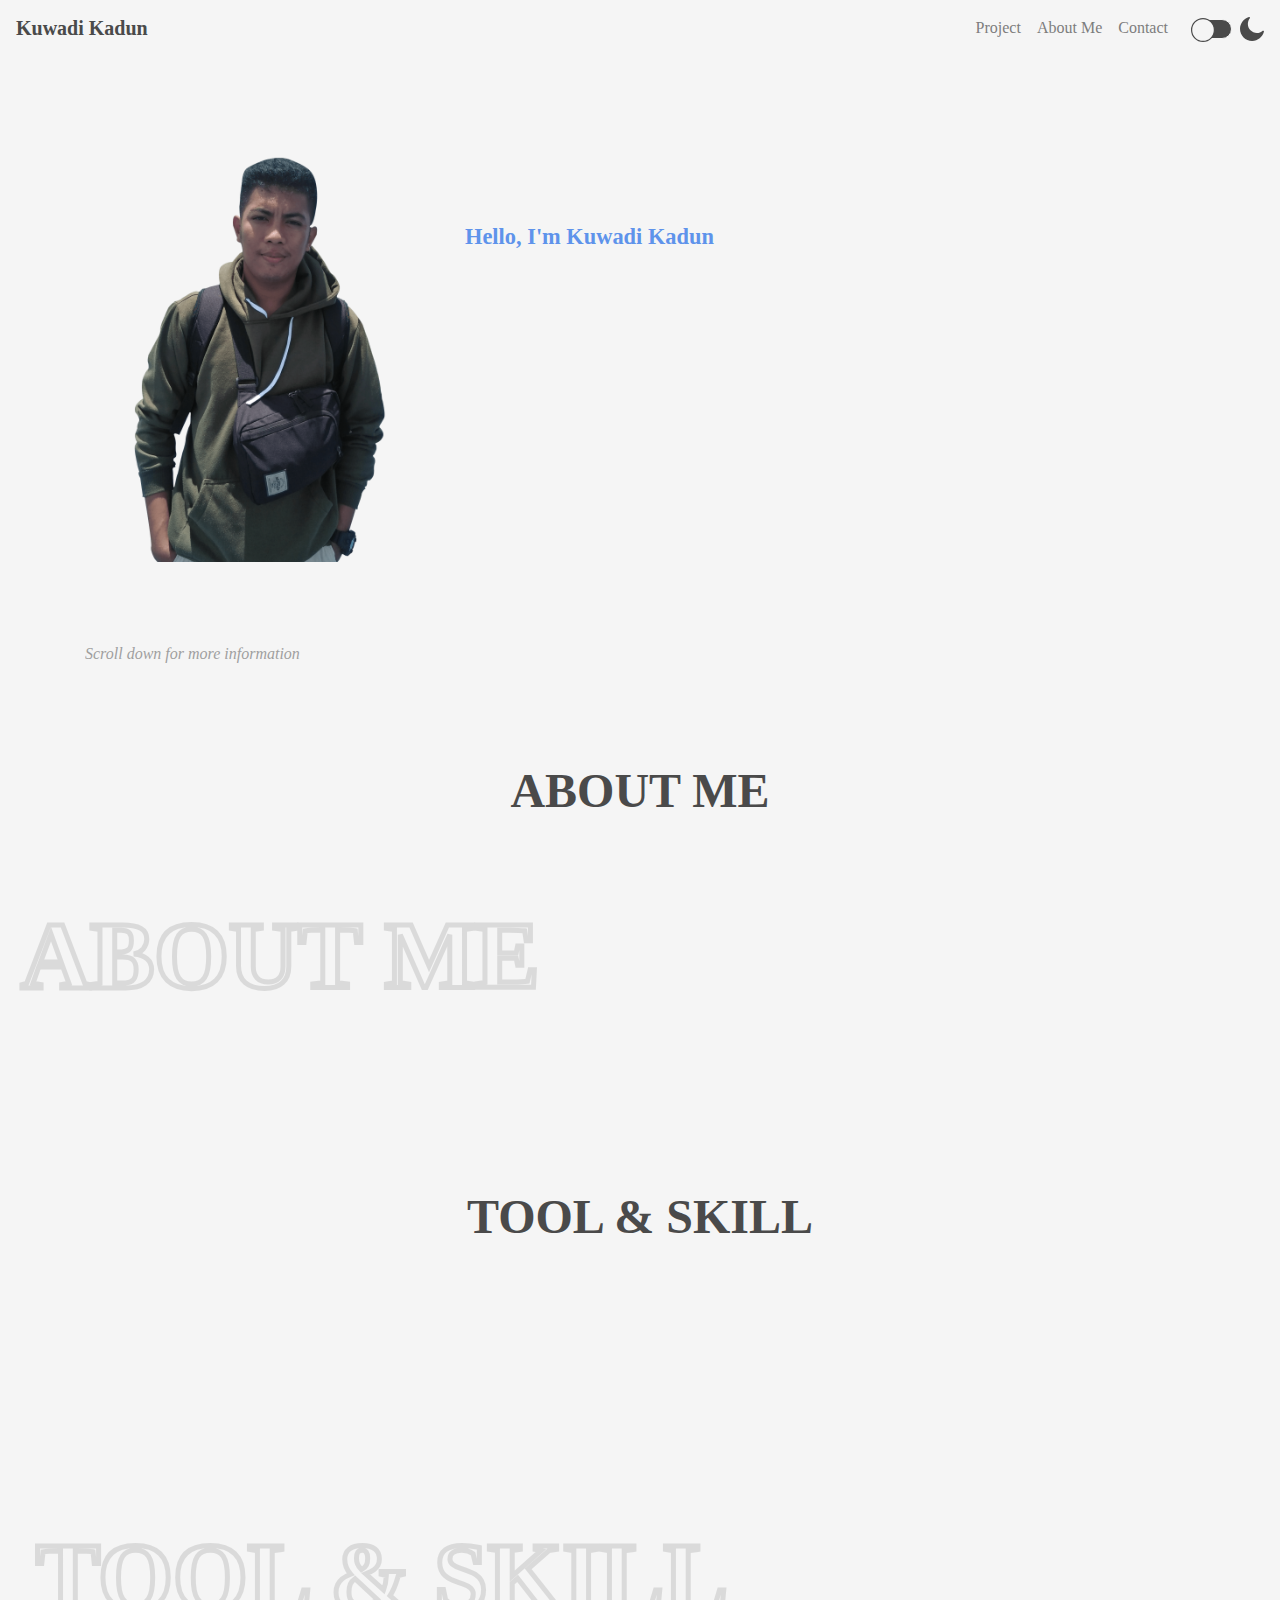
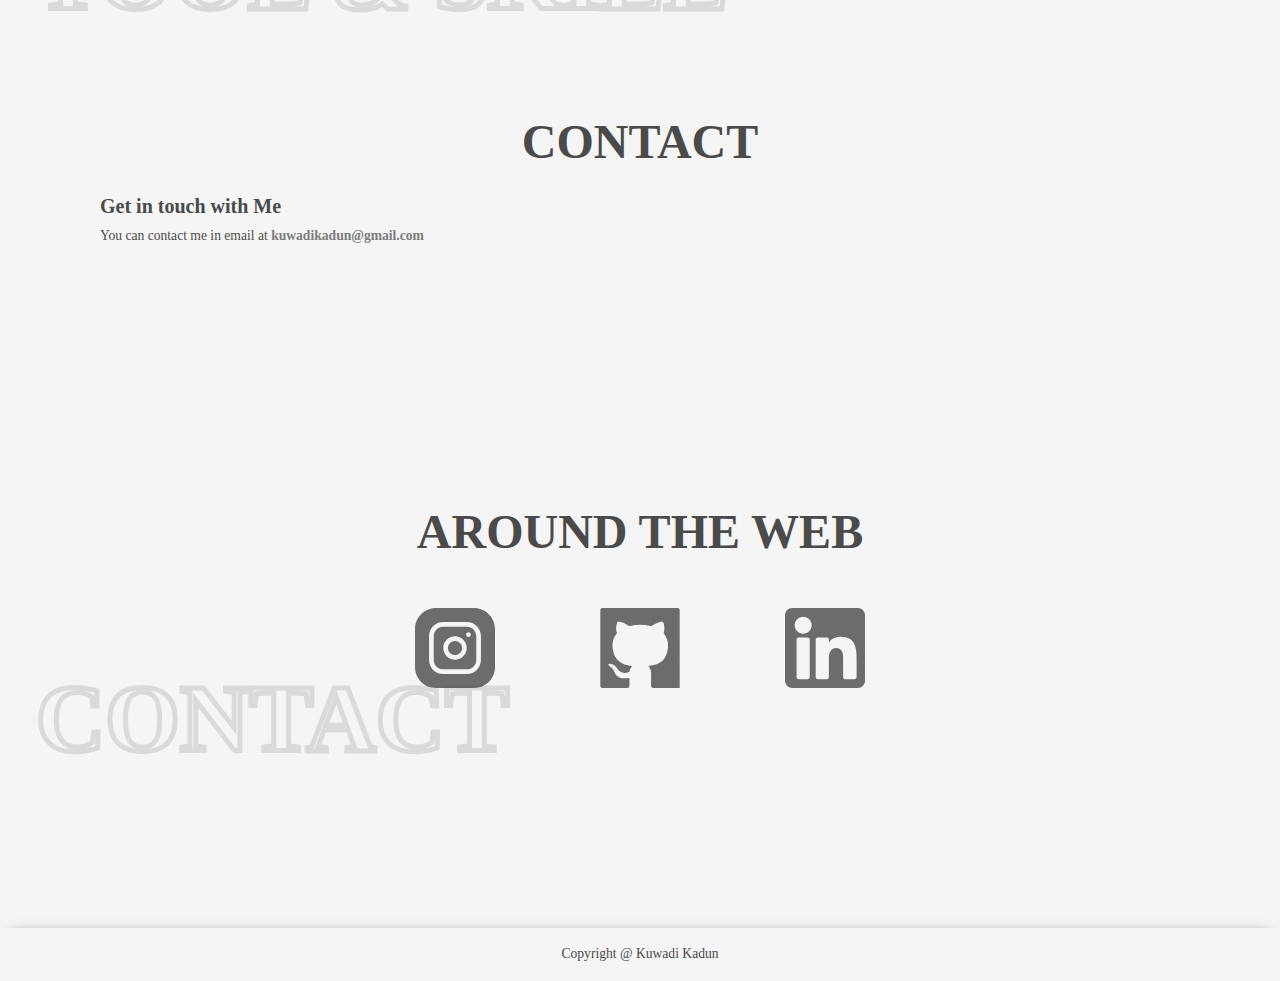
==== commit 36137eeb: "feat: Adding  Project Menu" ====
--- a/index.html
+++ b/index.html
@@ -4,6 +4,9 @@
     <!-- Required meta tags -->
     <meta charset="utf-8" />
     <meta name="viewport" content="width=device-width, initial-scale=1, shrink-to-fit=no" />
+
+    <!-- Icon -->
+    <link rel="shortcut icon" href="assets/favicon.ico" type="image/x-icon">
 
     <!-- Bootstrap CSS -->
     <link rel="stylesheet" href="assets/css/bootstrap.css" />
@@ -23,6 +26,7 @@
         </button>
         <div class="collapse navbar-collapse" id="navbarNavAltMarkup">
           <div class="navbar-nav ml-auto">
+            <a class="about-me nav-link scrolling text-light-modes" href="src/project.html">Project</a>
             <a class="about-me nav-link scrolling text-light-modes" href="#about-me">About Me</a>
             <a class="contact nav-link scrolling text-light-modes" href="#contact">Contact</a>
             <div class="mode-switch d-flex justify-content-center pl-3">
@@ -56,10 +60,9 @@
           </div>
           <div class="col-md-7 offset-md-1 offset-lg-0 right-content mt-5">
             <h3 class="content-main text-bold">Hello, I'm Kuwadi Kadun</h3>
-            <h4 class="content-main text-extra-bold pt-1">A Web Developer for Create<br />Your Business Website.</h4>
+            <h4 class="content-main text-extra-bold pt-1">Junior Web Developer.</h4>
             <p class="content-main pt-3 text-justify">
-              Hello, I'm <span class="text-bold">Kuwadi Kadun</span>. I'm just a vocational student who likes the digital world, more precisely the world of technology. My goal is to make your business website work well and user friendly, so it can be used easily and run
-              the way you want.
+              Hello, I'm <span class="text-bold">Kuwadi Kadun</span>. I have a strong passion for learning and a desire to expand my knowledge in various IT-related areas. I'm familiar with the Laravel framework for developing a web. Committed to staying up-to-date with the latest industry trends and continuously improving skills through self-directed learning.
             </p>
             <div class="mt-md-5 page-link-info">
               <div class="svg-light-mode">
@@ -131,10 +134,10 @@
         <h2 class="text-center text-uppercase text-bold">About Me</h2>
         <div class="row justify-content-center text-justify about-text">
           <div class="col-md-5">
-            <p class="about-kiri">My name is <span class="text-bold">Kuwadi Kadun</span>, I'm a <span class="text-bold">Web Developer</span>, so if you need a website for your business, you can hire me. I can make a website according to what you want. Everytime and everyday I continue to learn to develop knowledge about web development and also learn new knowledge to add insight about web development.</p>
+            <p class="about-kiri">My name is <span class="text-bold">Kuwadi Kadun</span>, I have a strong passion for learning and a desire to expand my knowledge in various IT-related areas. I'm familiar with the Laravel framework for developing a web. Committed to staying up-to-date with the latest industry trends and continuously improving skills through self-directed learning..</p>
           </div>
           <div class="col-md-5">
-            <p class="about-kanan">The skills I have to create a website are knowledge of <span class="text-bold">HTML</span>, <span class="text-bold">CSS</span>, <span class="text-bold">Javascript</span>, <span class="text-bold">PHP</span> and <span class="text-bold">SQL</span>. I am also used to using <span class="text-bold">Codeigniter</span> and <span class="text-bold">Laravel</span> frameworks as the PHP frameworks that I use to build a website.</p>
+            <p class="about-kanan">The skills I have to create a website are knowledge of <span class="text-bold">HTML</span>, <span class="text-bold">CSS</span>, <span class="text-bold">Javascript</span>, <span class="text-bold">PHP</span> and <span class="text-bold">SQL</span>. I am also used to using <span class="text-bold">Laravel</span> frameworks as the PHP frameworks that I use to build a website.</p>
           </div>
         </div>
         <span class="d-block text-uppercase back-text back-light-text text-bold">About Me</span>
@@ -210,11 +213,9 @@
               </svg>
             </div>
             <div class="col-md-2 d-inline py-sm-3 py-2">
-              <svg class="tool-icon" viewBox="0 0 256 304">
-                <g>
-                  <path style="fill:#EE4323" d="M85.2,303.1c-18-7.8-34.8-27.5-34.8-47.7c0-22,13.9-40.7,31.3-53c-2.1,7.9-3.2,15.1,1.9,22.2   c4.8,6.6,13.2,9.8,21.2,8c18.6-4.1,19.4-24.5,8.4-36.4C102.3,184.3,91.8,171,96,153.9c2.1-8.6,7.3-16.6,14-22.3   c-5.1,13.5,9.4,26.7,19,33.4c16.6,11.5,34.9,20.1,50.2,33.6c16.1,14.1,28,33.3,25.6,55.4c-2.6,24-21.7,40.7-43.1,49.2   c45.3-10,92-45.1,93-95.3c0.8-41.3-27.5-73.1-62.6-91.3l-1.8-1c1,2.3,1.3,4.3,1.2,6.1c0.3-1.3,0.5-2.7,0.6-4.1   c0,1.7-0.2,3.4-0.6,4.9l0.1-0.8c-0.5,2.2-1.4,4.3-2.6,6.2l0.5-0.6c-7,11.6-26,14.1-35.3,2.1c-15.1-19.3,0.3-40.2,2.5-60.7   c2.7-25.7-13.4-50.6-33.4-65.5c11,17.8-3.5,41.3-15.1,54.5c-11.2,12.8-24.9,23.4-37.3,35c-13.3,12.4-26.1,25.5-37.1,40.1   c-21.9,29.2-35.3,66-25.5,102.4C18,271.7,49.6,294.9,85.2,303.1L85.2,303.1z"/>
-                </g>
-              </svg>
+              <svg class="tool-icon" style="enable-background:new 0 0 600 600;"viewBox="0 0 600 600"><style type="text/css">
+                .st0{fill:#00D8FF;}
+              </style><circle class="st0" cx="299.5" cy="299.6" r="50.2"/><g><path class="st0" d="M299.5,414.6c-70.5,0-132.1-8.3-178.2-24.1c-29.9-10.2-55.3-23.8-73.4-39.3c-19.2-16.4-29.4-34.3-29.4-51.6   c0-33.2,36.4-65.7,97.5-86.9c50-17.4,115.2-27.1,183.4-27.1c67,0,131.3,9.4,181,26.6c29.1,10,53.6,23,71,37.4   c18.9,15.8,28.9,33.1,28.9,50c0,34.5-40.7,69.4-106.3,91.1C427.6,406.1,365.6,414.6,299.5,414.6z M299.5,209.6   c-64.7,0-128.7,9.4-175.5,25.7c-56.2,19.6-81.4,46.4-81.4,64.3c0,18.6,27.1,47.9,86.5,68.2c43.6,14.9,102.6,22.8,170.4,22.8   c63.6,0,122.9-8,167-22.7c61.7-20.5,89.9-49.8,89.9-68.3c0-9.5-7.2-20.7-20.3-31.6c-15.1-12.6-37.1-24.1-63.4-33.2   C425.4,218.6,363.9,209.6,299.5,209.6z"/></g><g><path class="st0" d="M185.6,549.8c-10.2,0-19.2-2.2-26.8-6.6c-28.7-16.6-38.7-64.4-26.6-127.9c9.9-52.1,34.1-113.3,68.2-172.4   c33.5-58,73.7-109,113.4-143.5c23.2-20.2,46.7-35,67.9-42.8c23.1-8.5,43.1-8.5,57.7-0.1c29.9,17.2,39.8,70,25.8,137.6   c-9.9,48-33.5,105.9-66.5,163.2c-35.2,61-73.2,110.2-109.9,142.3c-23.8,20.8-48.3,36-70.7,43.9   C206.4,547.7,195.4,549.8,185.6,549.8z M210.7,248.9l10.4,6c-32.3,56-56.2,116.1-65.4,164.9c-11.1,58.5-0.4,93.7,15,102.6   c3.8,2.2,8.8,3.4,14.9,3.4c19.9,0,51.2-12.6,87.4-44.2c34.7-30.3,71-77.5,104.9-136.2c31.8-55.1,54.4-110.5,63.8-156   c13.1-63.7,1.8-102.7-14.3-112c-8.2-4.7-21.5-4.1-37.5,1.8c-18.5,6.8-39.4,20.1-60.4,38.4c-37.7,32.8-76.2,81.6-108.4,137.4   L210.7,248.9z"/></g><g><path class="st0" d="M413.4,550.1c-27.2,0-61.7-16.4-97.7-47.4c-40.2-34.6-81.1-86.1-115.3-145.2v0c-33.6-58-57.6-118.3-67.7-170   c-5.9-30.2-7-57.9-3.2-80.2c4.2-24.3,14.1-41.6,28.8-50.1c29.8-17.3,80.5,0.5,132.1,46.4c36.6,32.5,75,81.9,108.1,139.1   c35.3,61,59,118.5,68.4,166.3c6.1,31,7.1,59.8,2.8,83.2c-4.6,24.9-15,42.6-30,51.3C432.2,547.9,423.3,550.1,413.4,550.1z    M221.2,345.5c32.4,56,72.6,106.7,110.2,139c45.1,38.8,80.9,47.2,96.4,38.2c16.1-9.3,27.9-47.4,15.7-109   c-9-45.2-31.7-100.2-65.7-158.9c-31.9-55.1-68.6-102.4-103.3-133.2C225.9,78.4,186.5,68.7,170.4,78c-8.2,4.7-14.3,16.6-17.2,33.4   c-3.3,19.4-2.3,44.2,3.1,71.5C165.9,232,188.9,289.7,221.2,345.5L221.2,345.5z"/></g></svg>
             </div>
           </div>
           <span class="d-block text-uppercase back-text back-light-text text-bold">Tool & Skill</span>
@@ -280,7 +281,7 @@
 
     <!-- Footer -->
     <footer class="light-mode shadow-top-light">
-      <p class="text-center py-3">Copyright @ Kuwadi Kadun 2021</p>
+      <p class="text-center py-3">Copyright @ Kuwadi Kadun</p>
     </footer>
     <!-- End of Footer -->
 
--- a/assets/css/style.css
+++ b/assets/css/style.css
@@ -137,6 +137,10 @@
   border: 1px solid var(--primary-color);
 }
 
+input[type="checkbox"].switches:hover {
+  cursor: pointer;
+}
+
 #navbar .mode-switch span {
   display: block;
   padding: 0.5rem 0;
@@ -270,6 +274,77 @@
   font-size: 0.85rem;
 }
 
+.a-box a {
+  text-decoration: none !important;
+  color: var(--secondary-color);
+}
+
+.box-rekrut {
+  width: 300px;
+  height: 150px;
+  background-image: linear-gradient(
+    to bottom right,
+    #5e93eb,
+    var(--primary-color)
+  );
+  display: grid;
+  align-content: center;
+  padding: 10px;
+  position: relative;
+  border-radius: 15px;
+}
+
+.box-rekrut:hover {
+  transform: scale(1.08);
+}
+
+.container-single {
+  /* position: relative; */
+  top: 50%;
+  left: 50%;
+}
+
+.box-single {
+  width: 900px;
+  height: 300px;
+  /* background-color: red; */
+  display: inline-block;
+  border-radius: 10px;
+  margin-top: 60px;
+  box-shadow: 0px 0px 5px var(--secondary-color);
+}
+
+#carousel-box {
+  padding: 5px;
+  width: 500px;
+  height: 300px;
+}
+
+#carousel-box .carousel-inner {
+  height: 100%;
+  width: 100%;
+  border-radius: 10px;
+}
+
+#carousel-box .carousel-inner img {
+  max-width: 100%;
+  height: 300px;
+}
+
+.truncate {
+  overflow: hidden;
+  text-overflow: ellipsis;
+  white-space: nowrap;
+}
+
+.carousel-control-prev-icon {
+  background-image: url("data:image/svg+xml,%3csvg xmlns='http://www.w3.org/2000/svg' fill='' width='8' height='8' viewBox='0 0 8 8'%3e%3cpath d='M5.25 0l-4 4 4 4 1.5-1.5L4.25 4l2.5-2.5L5.25 0z'/%3e%3c/svg%3e");
+}
+
+.carousel-control-next-icon {
+  background-image: url("data:image/svg+xml,%3csvg xmlns='http://www.w3.org/2000/svg' fill='' width='8' height='8' viewBox='0 0 8 8'%3e%3cpath d='M2.75 0l-1.5 1.5L3.75 4l-2.5 2.5L2.75 8l4-4-4-4z'/%3e%3c/svg%3e");
+}
+
 @media (min-width: 0) {
   #header {
     margin-top: 3rem;
@@ -334,6 +409,10 @@
   footer {
     margin-top: 13rem;
   }
+
+  .container-project {
+    padding: 0 20%;
+  }
 }
 
 @media (min-width: 576px) {
@@ -375,6 +454,10 @@
 
   #around-web {
     margin-top: 1rem;
+  }
+
+  .container-project {
+    padding: 0 150px;
   }
 }
 
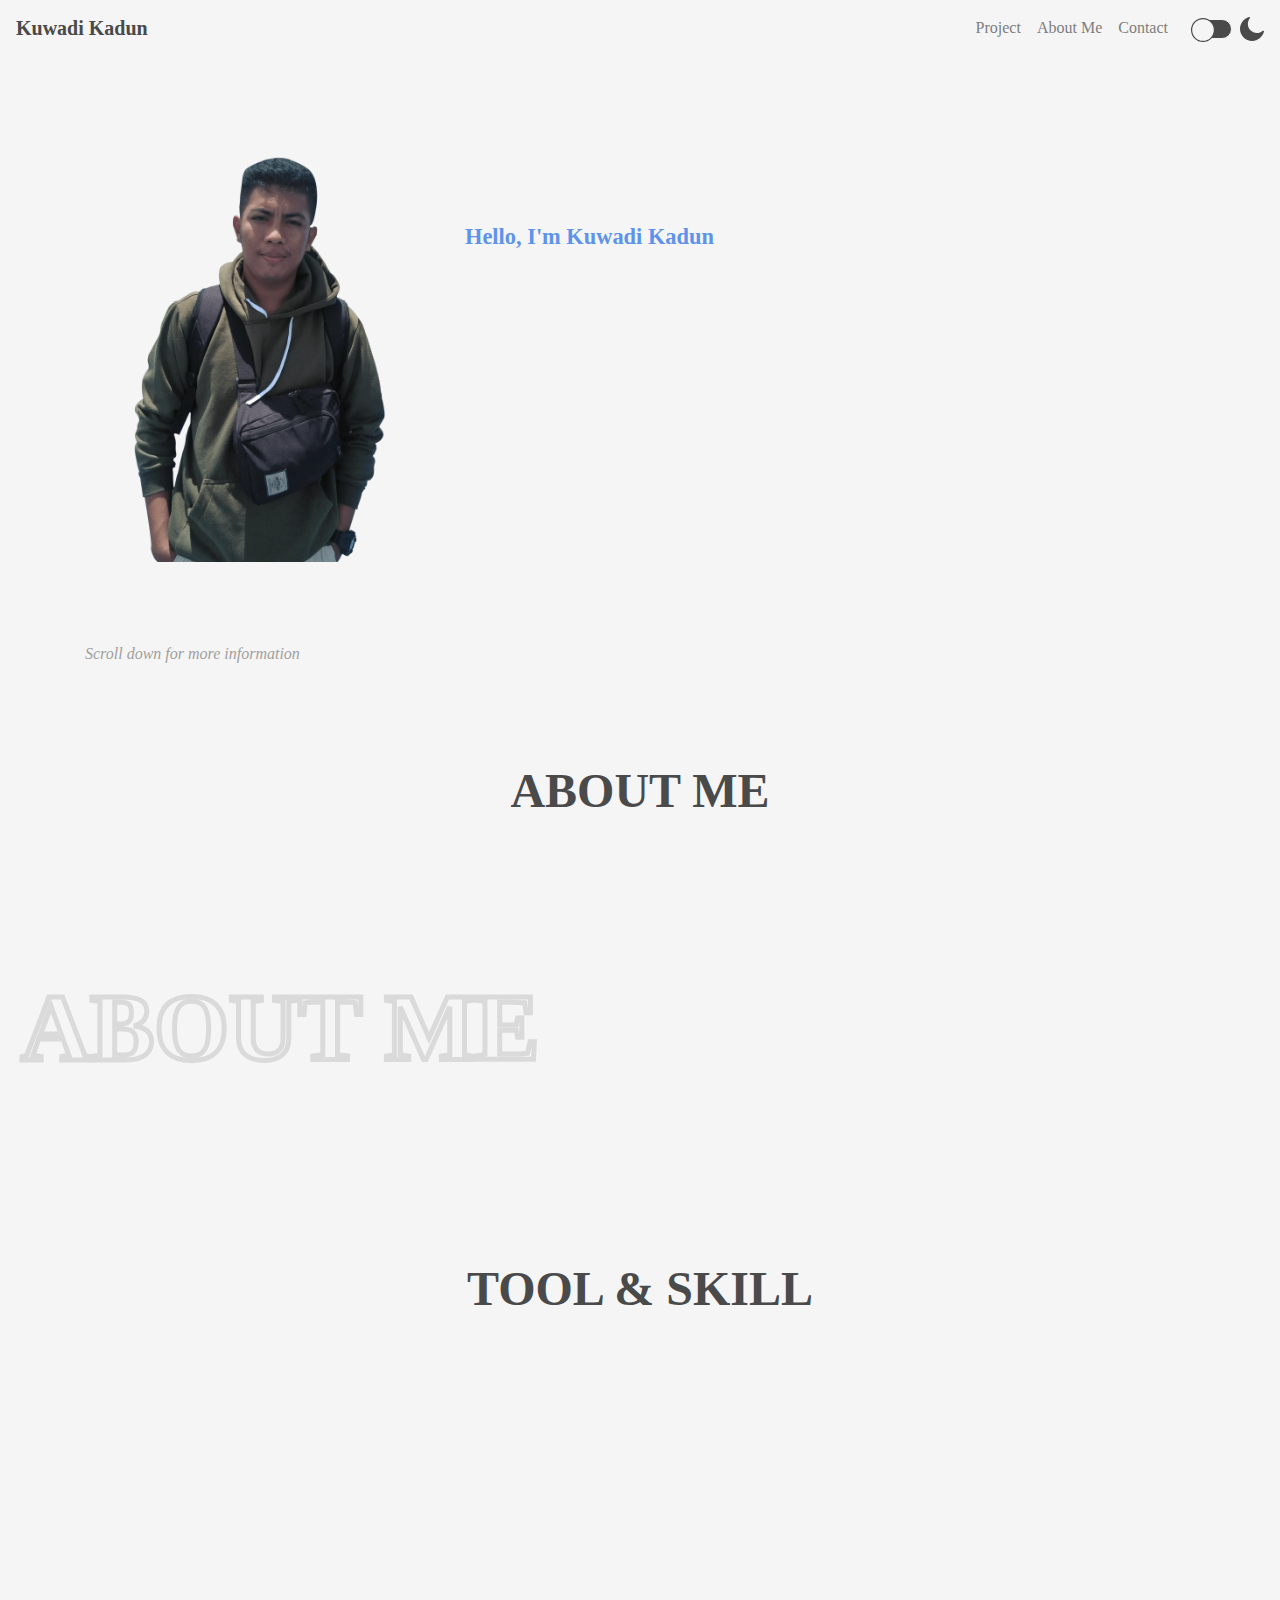
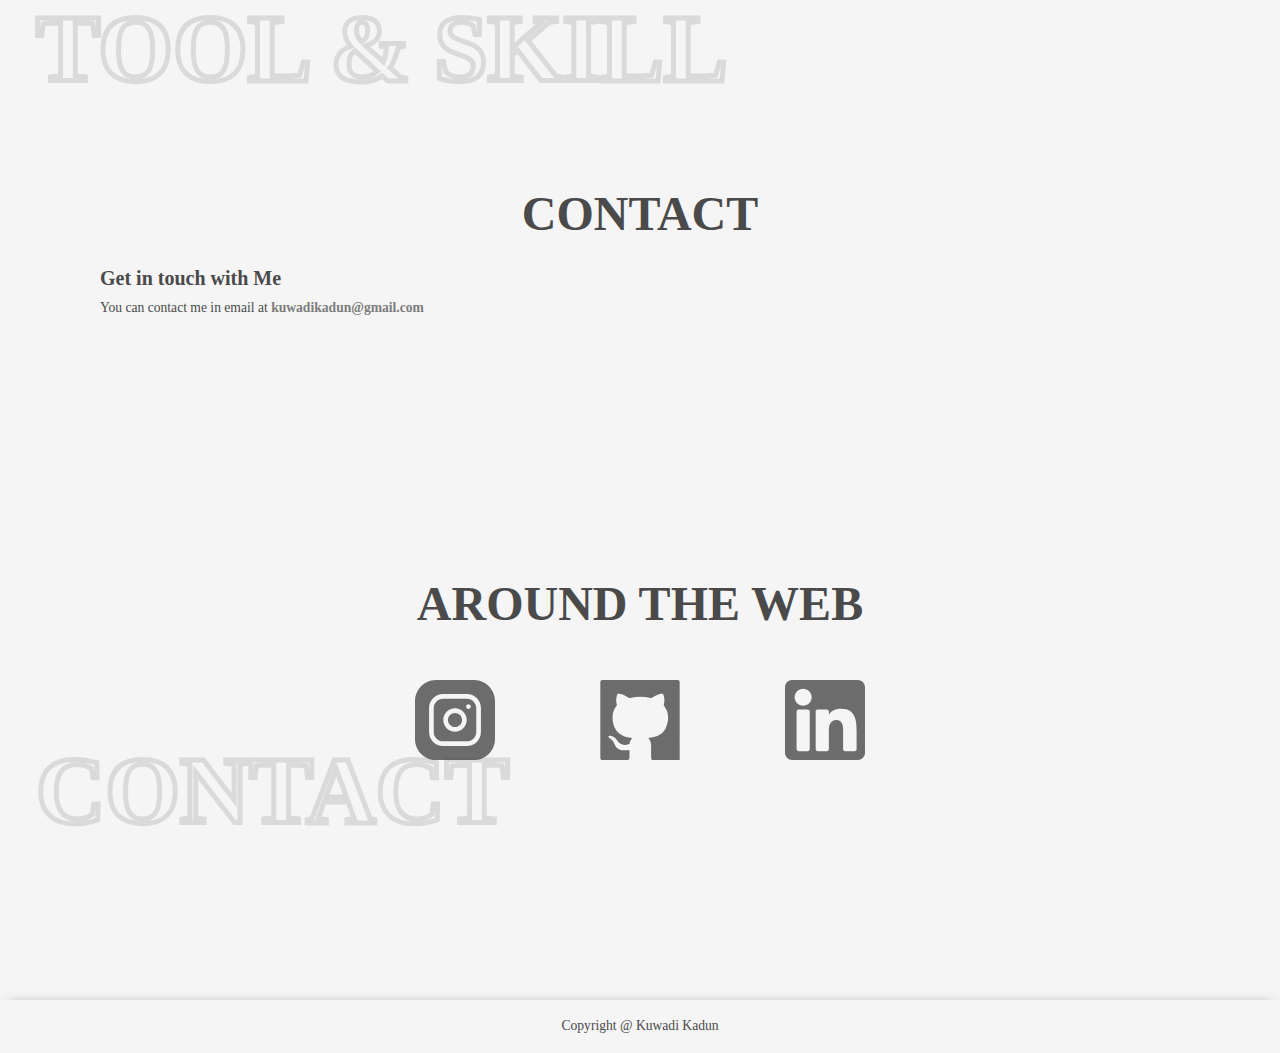
==== commit acb73056: "fix(index): Edit Information" ====
--- a/index.html
+++ b/index.html
@@ -3,10 +3,13 @@
   <head>
     <!-- Required meta tags -->
     <meta charset="utf-8" />
-    <meta name="viewport" content="width=device-width, initial-scale=1, shrink-to-fit=no" />
+    <meta
+      name="viewport"
+      content="width=device-width, initial-scale=1, shrink-to-fit=no"
+    />
 
     <!-- Icon -->
-    <link rel="shortcut icon" href="assets/favicon.ico" type="image/x-icon">
+    <link rel="shortcut icon" href="assets/favicon.ico" type="image/x-icon" />
 
     <!-- Bootstrap CSS -->
     <link rel="stylesheet" href="assets/css/bootstrap.css" />
@@ -18,28 +21,115 @@
   </head>
   <body class="light-mode">
     <!-- Navbar -->
-    <nav id="navbar" class="navbar navbar-expand-lg navbar-light light-mode fixed-top">
+    <nav
+      id="navbar"
+      class="navbar navbar-expand-lg navbar-light light-mode fixed-top"
+    >
       <div class="my-container d-flex justify-content-between">
-        <a class="navbar-brand text-bold light-mode" href="index.html">Kuwadi Kadun</a>
-        <button class="navbar-toggler" type="button" data-toggle="collapse" data-target="#navbarNavAltMarkup" aria-controls="navbarNavAltMarkup" aria-expanded="false" aria-label="Toggle navigation">
+        <a class="navbar-brand text-bold light-mode" href="index.html"
+          >Kuwadi Kadun</a
+        >
+        <button
+          class="navbar-toggler"
+          type="button"
+          data-toggle="collapse"
+          data-target="#navbarNavAltMarkup"
+          aria-controls="navbarNavAltMarkup"
+          aria-expanded="false"
+          aria-label="Toggle navigation"
+        >
           <span class="navbar-toggler-icon"></span>
         </button>
         <div class="collapse navbar-collapse" id="navbarNavAltMarkup">
           <div class="navbar-nav ml-auto">
-            <a class="about-me nav-link scrolling text-light-modes" href="src/project.html">Project</a>
-            <a class="about-me nav-link scrolling text-light-modes" href="#about-me">About Me</a>
-            <a class="contact nav-link scrolling text-light-modes" href="#contact">Contact</a>
+            <a
+              class="about-me nav-link scrolling text-light-modes"
+              href="project.html"
+              >Project</a
+            >
+            <a
+              class="about-me nav-link scrolling text-light-modes"
+              href="#about-me"
+              >About Me</a
+            >
+            <a
+              class="contact nav-link scrolling text-light-modes"
+              href="#contact"
+              >Contact</a
+            >
             <div class="mode-switch d-flex justify-content-center pl-3">
-              <input id="modes" class="switches" type="checkbox" name="checkbox">
+              <input
+                id="modes"
+                class="switches"
+                type="checkbox"
+                name="checkbox"
+              />
               <span class="pl-2">
                 <svg class="moon" viewBox="0 0 312.812 312.812">
                   <g>
                     <g>
-                      <path d="M305.2,178.159c-3.2-0.8-6.4,0-9.2,2c-10.4,8.8-22.4,16-35.6,20.8c-12.4,4.8-26,7.2-40.4,7.2c-32.4,0-62-13.2-83.2-34.4    c-21.2-21.2-34.4-50.8-34.4-83.2c0-13.6,2.4-26.8,6.4-38.8c4.4-12.8,10.8-24.4,19.2-34.4c3.6-4.4,2.8-10.8-1.6-14.4    c-2.8-2-6-2.8-9.2-2c-34,9.2-63.6,29.6-84.8,56.8c-20.4,26.8-32.4,60-32.4,96c0,43.6,17.6,83.2,46.4,112s68,46.4,112,46.4    c36.8,0,70.8-12.8,98-34c27.6-21.6,47.6-52.4,56-87.6C314,184.959,310.8,179.359,305.2,178.159z"/>
+                      <path
+                        d="M305.2,178.159c-3.2-0.8-6.4,0-9.2,2c-10.4,8.8-22.4,16-35.6,20.8c-12.4,4.8-26,7.2-40.4,7.2c-32.4,0-62-13.2-83.2-34.4    c-21.2-21.2-34.4-50.8-34.4-83.2c0-13.6,2.4-26.8,6.4-38.8c4.4-12.8,10.8-24.4,19.2-34.4c3.6-4.4,2.8-10.8-1.6-14.4    c-2.8-2-6-2.8-9.2-2c-34,9.2-63.6,29.6-84.8,56.8c-20.4,26.8-32.4,60-32.4,96c0,43.6,17.6,83.2,46.4,112s68,46.4,112,46.4    c36.8,0,70.8-12.8,98-34c27.6-21.6,47.6-52.4,56-87.6C314,184.959,310.8,179.359,305.2,178.159z"
+                      />
                     </g>
                   </g>
-                  </svg>
-                <svg class="sun" viewBox="0 0 513.012 513.012"><g><g><circle cx="256.506" cy="256.506" fill="#f5d573" r="149.158"/></g><g><path d="m405.666 256.506c0 82.38-66.78 149.16-149.16 149.16-36.46 0-69.87-13.09-95.78-34.82 19.94 9.89 42.41 15.45 66.18 15.45 82.38 0 149.16-66.78 149.16-149.16 0-45.9-20.73-86.96-53.35-114.32 49.16 24.39 82.95 75.09 82.95 133.69z" fill="#f7c22c"/></g><g fill="#ff9100"><path d="m256.506 57.593c4.143 0 7.5-3.358 7.5-7.5v-42.593c0-4.142-3.357-7.5-7.5-7.5-4.142 0-7.5 3.358-7.5 7.5v42.593c0 4.142 3.358 7.5 7.5 7.5z"/><path d="m256.506 455.418c-4.142 0-7.5 3.358-7.5 7.5v42.593c0 4.142 3.358 7.5 7.5 7.5 4.143 0 7.5-3.358 7.5-7.5v-42.593c0-4.142-3.358-7.5-7.5-7.5z"/><path d="m146.804 81.497c1.389 2.406 3.91 3.751 6.502 3.751 1.272 0 2.562-.324 3.743-1.006 3.587-2.071 4.816-6.658 2.745-10.245l-21.296-36.886c-2.071-3.587-6.658-4.816-10.245-2.745s-4.816 6.658-2.745 10.245z"/><path d="m366.207 431.515c-2.072-3.588-6.66-4.815-10.245-2.745-3.587 2.071-4.816 6.658-2.745 10.245l21.297 36.886c1.39 2.406 3.91 3.751 6.502 3.751 1.272 0 2.563-.324 3.743-1.006 3.587-2.071 4.816-6.658 2.745-10.245z"/><path d="m81.497 146.804-36.886-21.296c-3.587-2.072-8.174-.842-10.245 2.745s-.842 8.174 2.745 10.245l36.886 21.296c1.181.682 2.471 1.006 3.743 1.006 2.592 0 5.113-1.346 6.502-3.751 2.071-3.587.842-8.174-2.745-10.245z"/><path d="m475.901 374.514-36.887-21.296c-3.589-2.072-8.176-.842-10.245 2.745-2.071 3.587-.842 8.174 2.745 10.245l36.887 21.296c1.182.682 2.471 1.006 3.743 1.006 2.592 0 5.113-1.346 6.502-3.751 2.072-3.588.842-8.175-2.745-10.245z"/><path d="m57.593 256.506c0-4.142-3.358-7.5-7.5-7.5h-42.593c-4.142 0-7.5 3.358-7.5 7.5s3.358 7.5 7.5 7.5h42.593c4.142 0 7.5-3.358 7.5-7.5z"/><path d="m505.512 249.006h-42.593c-4.143 0-7.5 3.358-7.5 7.5s3.357 7.5 7.5 7.5h42.593c4.143 0 7.5-3.358 7.5-7.5s-3.358-7.5-7.5-7.5z"/><path d="m73.997 353.217-36.886 21.296c-3.587 2.071-4.816 6.658-2.745 10.245 1.389 2.406 3.91 3.751 6.502 3.751 1.272 0 2.562-.324 3.743-1.006l36.886-21.296c3.587-2.071 4.816-6.658 2.745-10.245-2.072-3.587-6.659-4.816-10.245-2.745z"/><path d="m435.271 160.801c1.272 0 2.563-.324 3.743-1.006l36.887-21.296c3.587-2.071 4.816-6.658 2.745-10.245-2.07-3.587-6.659-4.817-10.245-2.745l-36.887 21.296c-3.587 2.071-4.816 6.658-2.745 10.245 1.389 2.406 3.911 3.751 6.502 3.751z"/><path d="m157.049 428.77c-3.587-2.072-8.174-.842-10.245 2.745l-21.296 36.886c-2.071 3.587-.842 8.174 2.745 10.245 1.181.682 2.471 1.006 3.743 1.006 2.592 0 5.113-1.346 6.502-3.751l21.296-36.886c2.072-3.588.843-8.175-2.745-10.245z"/><path d="m355.962 84.242c1.181.682 2.471 1.006 3.743 1.006 2.592 0 5.113-1.345 6.502-3.751l21.297-36.886c2.071-3.587.842-8.174-2.745-10.245-3.586-2.072-8.175-.843-10.245 2.745l-21.297 36.886c-2.071 3.587-.842 8.174 2.745 10.245z"/></g></g></svg>
+                </svg>
+                <svg class="sun" viewBox="0 0 513.012 513.012">
+                  <g>
+                    <g>
+                      <circle
+                        cx="256.506"
+                        cy="256.506"
+                        fill="#f5d573"
+                        r="149.158"
+                      />
+                    </g>
+                    <g>
+                      <path
+                        d="m405.666 256.506c0 82.38-66.78 149.16-149.16 149.16-36.46 0-69.87-13.09-95.78-34.82 19.94 9.89 42.41 15.45 66.18 15.45 82.38 0 149.16-66.78 149.16-149.16 0-45.9-20.73-86.96-53.35-114.32 49.16 24.39 82.95 75.09 82.95 133.69z"
+                        fill="#f7c22c"
+                      />
+                    </g>
+                    <g fill="#ff9100">
+                      <path
+                        d="m256.506 57.593c4.143 0 7.5-3.358 7.5-7.5v-42.593c0-4.142-3.357-7.5-7.5-7.5-4.142 0-7.5 3.358-7.5 7.5v42.593c0 4.142 3.358 7.5 7.5 7.5z"
+                      />
+                      <path
+                        d="m256.506 455.418c-4.142 0-7.5 3.358-7.5 7.5v42.593c0 4.142 3.358 7.5 7.5 7.5 4.143 0 7.5-3.358 7.5-7.5v-42.593c0-4.142-3.358-7.5-7.5-7.5z"
+                      />
+                      <path
+                        d="m146.804 81.497c1.389 2.406 3.91 3.751 6.502 3.751 1.272 0 2.562-.324 3.743-1.006 3.587-2.071 4.816-6.658 2.745-10.245l-21.296-36.886c-2.071-3.587-6.658-4.816-10.245-2.745s-4.816 6.658-2.745 10.245z"
+                      />
+                      <path
+                        d="m366.207 431.515c-2.072-3.588-6.66-4.815-10.245-2.745-3.587 2.071-4.816 6.658-2.745 10.245l21.297 36.886c1.39 2.406 3.91 3.751 6.502 3.751 1.272 0 2.563-.324 3.743-1.006 3.587-2.071 4.816-6.658 2.745-10.245z"
+                      />
+                      <path
+                        d="m81.497 146.804-36.886-21.296c-3.587-2.072-8.174-.842-10.245 2.745s-.842 8.174 2.745 10.245l36.886 21.296c1.181.682 2.471 1.006 3.743 1.006 2.592 0 5.113-1.346 6.502-3.751 2.071-3.587.842-8.174-2.745-10.245z"
+                      />
+                      <path
+                        d="m475.901 374.514-36.887-21.296c-3.589-2.072-8.176-.842-10.245 2.745-2.071 3.587-.842 8.174 2.745 10.245l36.887 21.296c1.182.682 2.471 1.006 3.743 1.006 2.592 0 5.113-1.346 6.502-3.751 2.072-3.588.842-8.175-2.745-10.245z"
+                      />
+                      <path
+                        d="m57.593 256.506c0-4.142-3.358-7.5-7.5-7.5h-42.593c-4.142 0-7.5 3.358-7.5 7.5s3.358 7.5 7.5 7.5h42.593c4.142 0 7.5-3.358 7.5-7.5z"
+                      />
+                      <path
+                        d="m505.512 249.006h-42.593c-4.143 0-7.5 3.358-7.5 7.5s3.357 7.5 7.5 7.5h42.593c4.143 0 7.5-3.358 7.5-7.5s-3.358-7.5-7.5-7.5z"
+                      />
+                      <path
+                        d="m73.997 353.217-36.886 21.296c-3.587 2.071-4.816 6.658-2.745 10.245 1.389 2.406 3.91 3.751 6.502 3.751 1.272 0 2.562-.324 3.743-1.006l36.886-21.296c3.587-2.071 4.816-6.658 2.745-10.245-2.072-3.587-6.659-4.816-10.245-2.745z"
+                      />
+                      <path
+                        d="m435.271 160.801c1.272 0 2.563-.324 3.743-1.006l36.887-21.296c3.587-2.071 4.816-6.658 2.745-10.245-2.07-3.587-6.659-4.817-10.245-2.745l-36.887 21.296c-3.587 2.071-4.816 6.658-2.745 10.245 1.389 2.406 3.911 3.751 6.502 3.751z"
+                      />
+                      <path
+                        d="m157.049 428.77c-3.587-2.072-8.174-.842-10.245 2.745l-21.296 36.886c-2.071 3.587-.842 8.174 2.745 10.245 1.181.682 2.471 1.006 3.743 1.006 2.592 0 5.113-1.346 6.502-3.751l21.296-36.886c2.072-3.588.843-8.175-2.745-10.245z"
+                      />
+                      <path
+                        d="m355.962 84.242c1.181.682 2.471 1.006 3.743 1.006 2.592 0 5.113-1.345 6.502-3.751l21.297-36.886c2.071-3.587.842-8.174-2.745-10.245-3.586-2.072-8.175-.843-10.245 2.745l-21.297 36.886c-2.071 3.587-.842 8.174 2.745 10.245z"
+                      />
+                    </g>
+                  </g>
+                </svg>
               </span>
             </div>
           </div>
@@ -55,32 +145,54 @@
         <div class="row">
           <div class="col-md-4 left-content">
             <div class="img-person">
-              <img src="assets/image/person.png" alt="" class="img-person-thumb" />
+              <img
+                src="assets/image/person.png"
+                alt=""
+                class="img-person-thumb"
+              />
             </div>
           </div>
           <div class="col-md-7 offset-md-1 offset-lg-0 right-content mt-5">
             <h3 class="content-main text-bold">Hello, I'm Kuwadi Kadun</h3>
-            <h4 class="content-main text-extra-bold pt-1">Junior Web Developer.</h4>
+            <h4 class="content-main text-extra-bold pt-1">
+              3D Designer | Software Developer
+            </h4>
             <p class="content-main pt-3 text-justify">
-              Hello, I'm <span class="text-bold">Kuwadi Kadun</span>. I have a strong passion for learning and a desire to expand my knowledge in various IT-related areas. I'm familiar with the Laravel framework for developing a web. Committed to staying up-to-date with the latest industry trends and continuously improving skills through self-directed learning.
+              Hello, I'm <span class="text-bold">Kuwadi Kadun</span>. I worked
+              for more than 2 years as a 3D designer and I have a strong passion
+              for learning and a desire to expand my knowledge in various
+              IT-related areas. I'm familiar with the PHP programming language
+              and ReactJS for developing a web. Committed to staying up-to-date
+              with the latest industry trends and continuously improving skills
+              through self-directed learning.
             </p>
             <div class="mt-md-5 page-link-info">
               <div class="svg-light-mode">
-                <a href="mailto:kuwadikadun@gmail.com" target="_blank" class="pr-3 ">
+                <a
+                  href="mailto:kuwadikadun@gmail.com"
+                  target="_blank"
+                  class="pr-3"
+                >
                   <svg x="0px" y="0px" viewBox="0 0 512 512">
                     <g>
                       <g>
-                        <polygon points="339.392,258.624 512,367.744 512,144.896   " />
+                        <polygon
+                          points="339.392,258.624 512,367.744 512,144.896   "
+                        />
                       </g>
                     </g>
                     <g>
                       <g>
-                        <polygon points="0,144.896 0,367.744 172.608,258.624   " />
+                        <polygon
+                          points="0,144.896 0,367.744 172.608,258.624   "
+                        />
                       </g>
                     </g>
                     <g>
                       <g>
-                        <path d="M480,80H32C16.032,80,3.36,91.904,0.96,107.232L256,275.264l255.04-168.032C508.64,91.904,495.968,80,480,80z" />
+                        <path
+                          d="M480,80H32C16.032,80,3.36,91.904,0.96,107.232L256,275.264l255.04-168.032C508.64,91.904,495.968,80,480,80z"
+                        />
                       </g>
                     </g>
                     <g>
@@ -92,9 +204,15 @@
                     </g>
                   </svg>
                 </a>
-                <a href="https://www.instagram.com/kuwadikadun/" target="_blank" class="pr-3 text-light-modes">
-                  <svg  viewBox="0 0 512 512">
-                    <path d="m301 256c0 24.851562-20.148438 45-45 45s-45-20.148438-45-45 20.148438-45 45-45 45 20.148438 45 45zm0 0" />
+                <a
+                  href="https://www.instagram.com/kuwadikadun/"
+                  target="_blank"
+                  class="pr-3 text-light-modes"
+                >
+                  <svg viewBox="0 0 512 512">
+                    <path
+                      d="m301 256c0 24.851562-20.148438 45-45 45s-45-20.148438-45-45 20.148438-45 45-45 45 20.148438 45 45zm0 0"
+                    />
                     <path
                       d="m332 120h-152c-33.085938 0-60 26.914062-60 60v152c0 33.085938 26.914062 60 60 60h152c33.085938 0 60-26.914062 60-60v-152c0-33.085938-26.914062-60-60-60zm-76 211c-41.355469 0-75-33.644531-75-75s33.644531-75 75-75 75 33.644531 75 75-33.644531 75-75 75zm86-146c-8.285156 0-15-6.714844-15-15s6.714844-15 15-15 15 6.714844 15 15-6.714844 15-15 15zm0 0"
                     />
@@ -103,8 +221,12 @@
                     />
                   </svg>
                 </a>
-                <a href="https://github.com/kuwadikadun" target="_blank" class="pr-3 text-light-modes">
-                  <svg  viewBox="0 0 568.034 568.034">
+                <a
+                  href="https://github.com/kuwadikadun"
+                  target="_blank"
+                  class="pr-3 text-light-modes"
+                >
+                  <svg viewBox="0 0 568.034 568.034">
                     <g>
                       <g>
                         <path
@@ -114,8 +236,12 @@
                     </g>
                   </svg>
                 </a>
-                <a href="https://www.linkedin.com/in/kuwadikadun/" target="_blank" class=" text-light-modes">
-                  <svg  viewBox="0 0 382 382">
+                <a
+                  href="https://www.linkedin.com/in/kuwadikadun/"
+                  target="_blank"
+                  class="text-light-modes"
+                >
+                  <svg viewBox="0 0 382 382">
                     <path
                       d="M347.445,0H34.555C15.471,0,0,15.471,0,34.555v312.889C0,366.529,15.471,382,34.555,382h312.889  C366.529,382,382,366.529,382,347.444V34.555C382,15.471,366.529,0,347.445,0z M118.207,329.844c0,5.554-4.502,10.056-10.056,10.056  H65.345c-5.554,0-10.056-4.502-10.056-10.056V150.403c0-5.554,4.502-10.056,10.056-10.056h42.806  c5.554,0,10.056,4.502,10.056,10.056V329.844z M86.748,123.432c-22.459,0-40.666-18.207-40.666-40.666S64.289,42.1,86.748,42.1  s40.666,18.207,40.666,40.666S109.208,123.432,86.748,123.432z M341.91,330.654c0,5.106-4.14,9.246-9.246,9.246H286.73  c-5.106,0-9.246-4.14-9.246-9.246v-84.168c0-12.556,3.683-55.021-32.813-55.021c-28.309,0-34.051,29.066-35.204,42.11v97.079  c0,5.106-4.139,9.246-9.246,9.246h-44.426c-5.106,0-9.246-4.14-9.246-9.246V149.593c0-5.106,4.14-9.246,9.246-9.246h44.426  c5.106,0,9.246,4.14,9.246,9.246v15.655c10.497-15.753,26.097-27.912,59.312-27.912c73.552,0,73.131,68.716,73.131,106.472  L341.91,330.654L341.91,330.654z"
                     />
@@ -134,13 +260,37 @@
         <h2 class="text-center text-uppercase text-bold">About Me</h2>
         <div class="row justify-content-center text-justify about-text">
           <div class="col-md-5">
-            <p class="about-kiri">My name is <span class="text-bold">Kuwadi Kadun</span>, I have a strong passion for learning and a desire to expand my knowledge in various IT-related areas. I'm familiar with the Laravel framework for developing a web. Committed to staying up-to-date with the latest industry trends and continuously improving skills through self-directed learning..</p>
+            <p class="about-kiri">
+              My name is <span class="text-bold">Kuwadi Kadun</span>, I worked
+              for more than 2 years as a 3D designer using Rhinoceros App for
+              create the 3D. I have a strong passion for learning and a desire
+              to expand my knowledge in various IT-related areas. I'm familiar
+              with the PHP programming language and Laravel framework for
+              developing a web. I also use ReactJS in developing a website. I am
+              committed to staying up-to-date with the latest industry trends
+              and continuously improving skills through self-directed learning.
+            </p>
           </div>
           <div class="col-md-5">
-            <p class="about-kanan">The skills I have to create a website are knowledge of <span class="text-bold">HTML</span>, <span class="text-bold">CSS</span>, <span class="text-bold">Javascript</span>, <span class="text-bold">PHP</span> and <span class="text-bold">SQL</span>. I am also used to using <span class="text-bold">Laravel</span> frameworks as the PHP frameworks that I use to build a website.</p>
+            <p class="about-kanan" style="margin-bottom: 0">
+              The skills I have to create a 3D design. I used to using
+              Rhinoceros application for create the 3D design. I use 2D drawing
+              as a reference in creating a 3D design.
+            </p>
+            <p class="about-kanan">
+              I also have the ability to create a website are knowledge of
+              <span class="text-bold">HTML & CSS</span>,
+              <span class="text-bold">Javascript</span>,
+              <span class="text-bold">ReactJS</span> and
+              <span class="text-bold">PHP</span>. I am also used to using
+              <span class="text-bold">Laravel</span> frameworks as the PHP
+              frameworks that I use to build a website.
+            </p>
           </div>
         </div>
-        <span class="d-block text-uppercase back-text back-light-text text-bold">About Me</span>
+        <span class="d-block text-uppercase back-text back-light-text text-bold"
+          >About Me</span
+        >
       </div>
       <!-- End of About Me -->
 
@@ -148,77 +298,234 @@
       <div id="tool-skill">
         <div class="container">
           <h2 class="text-uppercase text-center text-bold">Tool & Skill</h2>
-          <div class="row row-cols-6 mt-md-5 justify-content-center text-center">
+          <div
+            class="row row-cols-6 mt-md-5 justify-content-center text-center"
+          >
             <div class="col-md-2 d-inline py-sm-3 py-2">
               <svg class="tool-icon" viewBox="0 0 100 100">
-                <mask id="mask0" mask-type="alpha" maskUnits="userSpaceOnUse" x="0" y="0" width="100" height="100">
-                <path fill-rule="evenodd" clip-rule="evenodd" d="M70.9119 99.3171C72.4869 99.9307 74.2828 99.8914 75.8725 99.1264L96.4608 89.2197C98.6242 88.1787 100 85.9892 100 83.5872V16.4133C100 14.0113 98.6243 11.8218 96.4609 10.7808L75.8725 0.873756C73.7862 -0.130129 71.3446 0.11576 69.5135 1.44695C69.252 1.63711 69.0028 1.84943 68.769 2.08341L29.3551 38.0415L12.1872 25.0096C10.589 23.7965 8.35363 23.8959 6.86933 25.2461L1.36303 30.2549C-0.452552 31.9064 -0.454633 34.7627 1.35853 36.417L16.2471 50.0001L1.35853 63.5832C-0.454633 65.2374 -0.452552 68.0938 1.36303 69.7453L6.86933 74.7541C8.35363 76.1043 10.589 76.2037 12.1872 74.9905L29.3551 61.9587L68.769 97.9167C69.3925 98.5406 70.1246 99.0104 70.9119 99.3171ZM75.0152 27.2989L45.1091 50.0001L75.0152 72.7012V27.2989Z" fill="white"/>
+                <mask
+                  id="mask0"
+                  mask-type="alpha"
+                  maskUnits="userSpaceOnUse"
+                  x="0"
+                  y="0"
+                  width="100"
+                  height="100"
+                >
+                  <path
+                    fill-rule="evenodd"
+                    clip-rule="evenodd"
+                    d="M70.9119 99.3171C72.4869 99.9307 74.2828 99.8914 75.8725 99.1264L96.4608 89.2197C98.6242 88.1787 100 85.9892 100 83.5872V16.4133C100 14.0113 98.6243 11.8218 96.4609 10.7808L75.8725 0.873756C73.7862 -0.130129 71.3446 0.11576 69.5135 1.44695C69.252 1.63711 69.0028 1.84943 68.769 2.08341L29.3551 38.0415L12.1872 25.0096C10.589 23.7965 8.35363 23.8959 6.86933 25.2461L1.36303 30.2549C-0.452552 31.9064 -0.454633 34.7627 1.35853 36.417L16.2471 50.0001L1.35853 63.5832C-0.454633 65.2374 -0.452552 68.0938 1.36303 69.7453L6.86933 74.7541C8.35363 76.1043 10.589 76.2037 12.1872 74.9905L29.3551 61.9587L68.769 97.9167C69.3925 98.5406 70.1246 99.0104 70.9119 99.3171ZM75.0152 27.2989L45.1091 50.0001L75.0152 72.7012V27.2989Z"
+                    fill="white"
+                  />
                 </mask>
                 <g mask="url(#mask0)">
-                <path d="M96.4614 10.7962L75.8569 0.875542C73.4719 -0.272773 70.6217 0.211611 68.75 2.08333L1.29858 63.5832C-0.515693 65.2373 -0.513607 68.0937 1.30308 69.7452L6.81272 74.754C8.29793 76.1042 10.5347 76.2036 12.1338 74.9905L93.3609 13.3699C96.086 11.3026 100 13.2462 100 16.6667V16.4275C100 14.0265 98.6246 11.8378 96.4614 10.7962Z" fill="#0065A9"/>
-                <g filter="url(#filter0_d)">
-                <path d="M96.4614 89.2038L75.8569 99.1245C73.4719 100.273 70.6217 99.7884 68.75 97.9167L1.29858 36.4169C-0.515693 34.7627 -0.513607 31.9063 1.30308 30.2548L6.81272 25.246C8.29793 23.8958 10.5347 23.7964 12.1338 25.0095L93.3609 86.6301C96.086 88.6974 100 86.7538 100 83.3334V83.5726C100 85.9735 98.6246 88.1622 96.4614 89.2038Z" fill="#007ACC"/>
-                </g>
-                <g filter="url(#filter1_d)">
-                <path d="M75.8578 99.1263C73.4721 100.274 70.6219 99.7885 68.75 97.9166C71.0564 100.223 75 98.5895 75 95.3278V4.67213C75 1.41039 71.0564 -0.223106 68.75 2.08329C70.6219 0.211402 73.4721 -0.273666 75.8578 0.873633L96.4587 10.7807C98.6234 11.8217 100 14.0112 100 16.4132V83.5871C100 85.9891 98.6234 88.1786 96.4586 89.2196L75.8578 99.1263Z" fill="#1F9CF0"/>
-                </g>
-                <g style="mix-blend-mode:overlay" opacity="0.25">
-                <path fill-rule="evenodd" clip-rule="evenodd" d="M70.8511 99.3171C72.4261 99.9306 74.2221 99.8913 75.8117 99.1264L96.4 89.2197C98.5634 88.1787 99.9392 85.9892 99.9392 83.5871V16.4133C99.9392 14.0112 98.5635 11.8217 96.4001 10.7807L75.8117 0.873695C73.7255 -0.13019 71.2838 0.115699 69.4527 1.44688C69.1912 1.63705 68.942 1.84937 68.7082 2.08335L29.2943 38.0414L12.1264 25.0096C10.5283 23.7964 8.29285 23.8959 6.80855 25.246L1.30225 30.2548C-0.513334 31.9064 -0.515415 34.7627 1.29775 36.4169L16.1863 50L1.29775 63.5832C-0.515415 65.2374 -0.513334 68.0937 1.30225 69.7452L6.80855 74.754C8.29285 76.1042 10.5283 76.2036 12.1264 74.9905L29.2943 61.9586L68.7082 97.9167C69.3317 98.5405 70.0638 99.0104 70.8511 99.3171ZM74.9544 27.2989L45.0483 50L74.9544 72.7012V27.2989Z" fill="url(#paint0_linear)"/>
-                </g>
+                  <path
+                    d="M96.4614 10.7962L75.8569 0.875542C73.4719 -0.272773 70.6217 0.211611 68.75 2.08333L1.29858 63.5832C-0.515693 65.2373 -0.513607 68.0937 1.30308 69.7452L6.81272 74.754C8.29793 76.1042 10.5347 76.2036 12.1338 74.9905L93.3609 13.3699C96.086 11.3026 100 13.2462 100 16.6667V16.4275C100 14.0265 98.6246 11.8378 96.4614 10.7962Z"
+                    fill="#0065A9"
+                  />
+                  <g filter="url(#filter0_d)">
+                    <path
+                      d="M96.4614 89.2038L75.8569 99.1245C73.4719 100.273 70.6217 99.7884 68.75 97.9167L1.29858 36.4169C-0.515693 34.7627 -0.513607 31.9063 1.30308 30.2548L6.81272 25.246C8.29793 23.8958 10.5347 23.7964 12.1338 25.0095L93.3609 86.6301C96.086 88.6974 100 86.7538 100 83.3334V83.5726C100 85.9735 98.6246 88.1622 96.4614 89.2038Z"
+                      fill="#007ACC"
+                    />
+                  </g>
+                  <g filter="url(#filter1_d)">
+                    <path
+                      d="M75.8578 99.1263C73.4721 100.274 70.6219 99.7885 68.75 97.9166C71.0564 100.223 75 98.5895 75 95.3278V4.67213C75 1.41039 71.0564 -0.223106 68.75 2.08329C70.6219 0.211402 73.4721 -0.273666 75.8578 0.873633L96.4587 10.7807C98.6234 11.8217 100 14.0112 100 16.4132V83.5871C100 85.9891 98.6234 88.1786 96.4586 89.2196L75.8578 99.1263Z"
+                      fill="#1F9CF0"
+                    />
+                  </g>
+                  <g style="mix-blend-mode: overlay" opacity="0.25">
+                    <path
+                      fill-rule="evenodd"
+                      clip-rule="evenodd"
+                      d="M70.8511 99.3171C72.4261 99.9306 74.2221 99.8913 75.8117 99.1264L96.4 89.2197C98.5634 88.1787 99.9392 85.9892 99.9392 83.5871V16.4133C99.9392 14.0112 98.5635 11.8217 96.4001 10.7807L75.8117 0.873695C73.7255 -0.13019 71.2838 0.115699 69.4527 1.44688C69.1912 1.63705 68.942 1.84937 68.7082 2.08335L29.2943 38.0414L12.1264 25.0096C10.5283 23.7964 8.29285 23.8959 6.80855 25.246L1.30225 30.2548C-0.513334 31.9064 -0.515415 34.7627 1.29775 36.4169L16.1863 50L1.29775 63.5832C-0.515415 65.2374 -0.513334 68.0937 1.30225 69.7452L6.80855 74.754C8.29285 76.1042 10.5283 76.2036 12.1264 74.9905L29.2943 61.9586L68.7082 97.9167C69.3317 98.5405 70.0638 99.0104 70.8511 99.3171ZM74.9544 27.2989L45.0483 50L74.9544 72.7012V27.2989Z"
+                      fill="url(#paint0_linear)"
+                    />
+                  </g>
                 </g>
                 <defs>
-                <filter id="filter0_d" x="-8.39411" y="15.8291" width="116.727" height="92.2456" filterUnits="userSpaceOnUse" color-interpolation-filters="sRGB">
-                <feFlood flood-opacity="0" result="BackgroundImageFix"/>
-                <feColorMatrix in="SourceAlpha" type="matrix" values="0 0 0 0 0 0 0 0 0 0 0 0 0 0 0 0 0 0 127 0"/>
-                <feOffset/>
-                <feGaussianBlur stdDeviation="4.16667"/>
-                <feColorMatrix type="matrix" values="0 0 0 0 0 0 0 0 0 0 0 0 0 0 0 0 0 0 0.25 0"/>
-                <feBlend mode="overlay" in2="BackgroundImageFix" result="effect1_dropShadow"/>
-                <feBlend mode="normal" in="SourceGraphic" in2="effect1_dropShadow" result="shape"/>
-                </filter>
-                <filter id="filter1_d" x="60.4167" y="-8.07558" width="47.9167" height="116.151" filterUnits="userSpaceOnUse" color-interpolation-filters="sRGB">
-                <feFlood flood-opacity="0" result="BackgroundImageFix"/>
-                <feColorMatrix in="SourceAlpha" type="matrix" values="0 0 0 0 0 0 0 0 0 0 0 0 0 0 0 0 0 0 127 0"/>
-                <feOffset/>
-                <feGaussianBlur stdDeviation="4.16667"/>
-                <feColorMatrix type="matrix" values="0 0 0 0 0 0 0 0 0 0 0 0 0 0 0 0 0 0 0.25 0"/>
-                <feBlend mode="overlay" in2="BackgroundImageFix" result="effect1_dropShadow"/>
-                <feBlend mode="normal" in="SourceGraphic" in2="effect1_dropShadow" result="shape"/>
-                </filter>
-                <linearGradient id="paint0_linear" x1="49.9392" y1="0.257812" x2="49.9392" y2="99.7423" gradientUnits="userSpaceOnUse">
-                <stop stop-color="white"/>
-                <stop offset="1" stop-color="white" stop-opacity="0"/>
-                </linearGradient>
+                  <filter
+                    id="filter0_d"
+                    x="-8.39411"
+                    y="15.8291"
+                    width="116.727"
+                    height="92.2456"
+                    filterUnits="userSpaceOnUse"
+                    color-interpolation-filters="sRGB"
+                  >
+                    <feFlood flood-opacity="0" result="BackgroundImageFix" />
+                    <feColorMatrix
+                      in="SourceAlpha"
+                      type="matrix"
+                      values="0 0 0 0 0 0 0 0 0 0 0 0 0 0 0 0 0 0 127 0"
+                    />
+                    <feOffset />
+                    <feGaussianBlur stdDeviation="4.16667" />
+                    <feColorMatrix
+                      type="matrix"
+                      values="0 0 0 0 0 0 0 0 0 0 0 0 0 0 0 0 0 0 0.25 0"
+                    />
+                    <feBlend
+                      mode="overlay"
+                      in2="BackgroundImageFix"
+                      result="effect1_dropShadow"
+                    />
+                    <feBlend
+                      mode="normal"
+                      in="SourceGraphic"
+                      in2="effect1_dropShadow"
+                      result="shape"
+                    />
+                  </filter>
+                  <filter
+                    id="filter1_d"
+                    x="60.4167"
+                    y="-8.07558"
+                    width="47.9167"
+                    height="116.151"
+                    filterUnits="userSpaceOnUse"
+                    color-interpolation-filters="sRGB"
+                  >
+                    <feFlood flood-opacity="0" result="BackgroundImageFix" />
+                    <feColorMatrix
+                      in="SourceAlpha"
+                      type="matrix"
+                      values="0 0 0 0 0 0 0 0 0 0 0 0 0 0 0 0 0 0 127 0"
+                    />
+                    <feOffset />
+                    <feGaussianBlur stdDeviation="4.16667" />
+                    <feColorMatrix
+                      type="matrix"
+                      values="0 0 0 0 0 0 0 0 0 0 0 0 0 0 0 0 0 0 0.25 0"
+                    />
+                    <feBlend
+                      mode="overlay"
+                      in2="BackgroundImageFix"
+                      result="effect1_dropShadow"
+                    />
+                    <feBlend
+                      mode="normal"
+                      in="SourceGraphic"
+                      in2="effect1_dropShadow"
+                      result="shape"
+                    />
+                  </filter>
+                  <linearGradient
+                    id="paint0_linear"
+                    x1="49.9392"
+                    y1="0.257812"
+                    x2="49.9392"
+                    y2="99.7423"
+                    gradientUnits="userSpaceOnUse"
+                  >
+                    <stop stop-color="white" />
+                    <stop offset="1" stop-color="white" stop-opacity="0" />
+                  </linearGradient>
                 </defs>
-                </svg>
+              </svg>
             </div>
             <div class="col-md-2 d-inline py-sm-3 py-2">
               <svg class="tool-icon" viewBox="0 0 434.147 434.147">
-                <path style="fill:#FC490B;" d="M27.336,14.372l28.177,360.474c0.423,5.413,4.087,10.029,9.263,11.67l148.268,47.008  c2.622,0.831,5.437,0.831,8.059,0l148.268-47.008c5.176-1.641,8.84-6.257,9.263-11.67l28.177-360.474  C407.417,6.622,401.292,0,393.519,0H40.629C32.856,0,26.731,6.622,27.336,14.372z M334.553,126.215H150.918l5.542,51.105h174.099  L319.17,323.013l-102.096,32.369l-102.096-32.369l-5.95-76.116h53.588v37.336l55.89,15l55.556-15l4.31-59.503H107.295L95.937,79.419  H338.21L334.553,126.215z"/>
+                <path
+                  style="fill: #fc490b"
+                  d="M27.336,14.372l28.177,360.474c0.423,5.413,4.087,10.029,9.263,11.67l148.268,47.008  c2.622,0.831,5.437,0.831,8.059,0l148.268-47.008c5.176-1.641,8.84-6.257,9.263-11.67l28.177-360.474  C407.417,6.622,401.292,0,393.519,0H40.629C32.856,0,26.731,6.622,27.336,14.372z M334.553,126.215H150.918l5.542,51.105h174.099  L319.17,323.013l-102.096,32.369l-102.096-32.369l-5.95-76.116h53.588v37.336l55.89,15l55.556-15l4.31-59.503H107.295L95.937,79.419  H338.21L334.553,126.215z"
+                />
+              </svg>
+            </div>
+            <div class="col-md-2 d-inline py-sm-3 py-2">
+              <svg class="tool-icon" viewBox="0 0 48 48" xml:space="preserve">
+                <path
+                  style="fill: #263238"
+                  d="M39,43H9c-2.209,0-4-1.791-4-4V9c0-2.209,1.791-4,4-4h30c2.209,0,4,1.791,4,4v30
+	C43,41.209,41.209,43,39,43z"
+                />
+                <path
+                  style="fill: #fafafa"
+                  d="M40.565,23.73c-1.611,1.338-3.412,2.511-5.16,3.66c-0.965,0.634-1.629,0.943-2.806,1.039
+	c-1.513,0.124-0.899-0.939-0.353-1.641c0.301-0.388,1.804-1.785,1.094-2.296c-0.546-0.394-1.699,0.652-2.238,0.839
+	c-2.348,0.814-3.428-1.725-3.853-3.455c-0.331-1.347-1.223-0.905-2.007-0.293c-1.225,1.204-2.916,2.066-4.765,2.75
+	c-0.836,0.339-0.954,1.87,0.29,2.046c0.655,0.092,1.481,0.039,2.146,0.057c-0.218,0.254-1.113,0.983-0.714,1.453
+	c0.24,0.283,0.965,0.699,1.265,0.916c0.339,0.246,0.687,0.564,1.084,0.707c0.771,0.278,1.329-0.562,0.68-1.108
+	c0.762-0.219,1.524-0.438,2.286-0.657c0.623-0.179,1.094,0.103,1.707,0.309c-1.195,0.149-2.669,0.104-3.246,1.397
+	c-0.498,0.882-0.716,2.467-2.117,2.193c-0.666-0.13-1.972-0.747-2.401-1.27c-0.41-0.501-0.05-1.697-0.079-2.305
+	c-0.031-0.633-0.325-1.166-0.895-1.462c-0.065,1.025-0.13,2.051-0.195,3.076c-0.104,1.636,0.768,1.954,2.115,2.743
+	c2.026,1.186,3.966,2.467,5.731,4.021c0.478,0.421,1.607,1.943,2.297,1.253c0.392-0.392-0.041-0.964-0.352-1.245L29,35.328
+	c-0.091-0.08-0.367-0.382-0.219-0.516c0.2-0.18,0.651,0.54,0.813,0.609c0.045,0.019-0.11-0.908-0.11-0.896
+	c0.031-0.534,0.494-0.952,1.027-0.93c1.538,0.063,1.24,1.6,1.24,2.529c0-1.109-2.402-1.145-1.315,0.105
+	c1.291,1.484,2.397-0.253,2.876-1.613c0.406-1.155,0.148-1.495,1.012-2.288c0.887-0.814,1.774-1.628,2.661-2.441
+	c1.187-1.089,2.387-2.168,3.499-3.335c0.915-0.96,1.691-2.009,1.943-3.349C42.713,21.674,40.96,23.401,40.565,23.73z"
+                />
                 <g>
+                  <path
+                    style="fill: #d32f2f"
+                    d="M24.328,28.612c-0.078,0-0.155-0.03-0.214-0.09c-0.251-0.256-0.516-0.458-0.785-0.601
+		c-0.146-0.078-0.203-0.26-0.125-0.406c0.077-0.146,0.257-0.203,0.405-0.125c0.325,0.172,0.639,0.411,0.934,0.712
+		c0.116,0.118,0.114,0.309-0.004,0.424C24.48,28.584,24.404,28.612,24.328,28.612z"
+                  />
+                </g>
+                <path
+                  style="fill: #fafafa"
+                  d="M22.797,13.26c-0.672-0.635-1.431-1.406-1.925-1.406c-0.331,0-0.542,0.346-0.528,1.311
+	c0.023,1.591-0.459,3.148-0.919,4.655c-0.594,1.949-1.866,3.853-3.331,5.242c-0.63-0.204-1.165-0.568-1.531-1.219
+	c1.942-2.346,3.607-5.818,3.463-8.914c-0.095-2.033-0.803-2.697-2.034-2.698c-0.568,0-1.248,0.142-2.03,0.356
+	c-0.913,0.25-1.826,0.5-2.74,0.75c-1.398,0.383-0.186,1.199,0.183,1.881c1.239,2.287,0.601,4.923,0.125,7.313
+	c-1.07-0.465-2.183-0.791-3.151-0.791c-1.498,0-2.648,0.781-2.755,3.041c-0.062,1.3,0.329,1.651,0.953,1.651
+	c0.467,0,1.066-0.197,1.703-0.338c0.351-0.078,0.706-0.113,1.062-0.113c1.1,0,2.202,0.338,3.178,0.798
+	c2.732,1.289,4.254,3.336,5.829,5.828c0.341,0.54,0.591,0.753,0.771,0.753c0.53,0,0.45-1.845,0.307-2.595
+	c-0.276-1.44-1.117-2.735-1.74-4.047c2.522-0.745,5.835-1.834,7.607-3.904C27.173,18.622,24.493,14.863,22.797,13.26z"
+                />
               </svg>
             </div>
             <div class="col-md-2 d-inline py-sm-3 py-2">
-              <svg class="tool-icon" viewBox="0 0 512 512">
+              <svg
+                class="tool-icon"
+                viewBox="0 -.11376601 49.74245785 51.31690859"
+              >
+                <path
+                  d="m49.626 11.564a.809.809 0 0 1 .028.209v10.972a.8.8 0 0 1 -.402.694l-9.209 5.302v10.509c0 .286-.152.55-.4.694l-19.223 11.066c-.044.025-.092.041-.14.058-.018.006-.035.017-.054.022a.805.805 0 0 1 -.41 0c-.022-.006-.042-.018-.063-.026-.044-.016-.09-.03-.132-.054l-19.219-11.066a.801.801 0 0 1 -.402-.694v-32.916c0-.072.01-.142.028-.21.006-.023.02-.044.028-.067.015-.042.029-.085.051-.124.015-.026.037-.047.055-.071.023-.032.044-.065.071-.093.023-.023.053-.04.079-.06.029-.024.055-.05.088-.069h.001l9.61-5.533a.802.802 0 0 1 .8 0l9.61 5.533h.002c.032.02.059.045.088.068.026.02.055.038.078.06.028.029.048.062.072.094.017.024.04.045.054.071.023.04.036.082.052.124.008.023.022.044.028.068a.809.809 0 0 1 .028.209v20.559l8.008-4.611v-10.51c0-.07.01-.141.028-.208.007-.024.02-.045.028-.068.016-.042.03-.085.052-.124.015-.026.037-.047.054-.071.024-.032.044-.065.072-.093.023-.023.052-.04.078-.06.03-.024.056-.05.088-.069h.001l9.611-5.533a.801.801 0 0 1 .8 0l9.61 5.533c.034.02.06.045.09.068.025.02.054.038.077.06.028.029.048.062.072.094.018.024.04.045.054.071.023.039.036.082.052.124.009.023.022.044.028.068zm-1.574 10.718v-9.124l-3.363 1.936-4.646 2.675v9.124l8.01-4.611zm-9.61 16.505v-9.13l-4.57 2.61-13.05 7.448v9.216zm-36.84-31.068v31.068l17.618 10.143v-9.214l-9.204-5.209-.003-.002-.004-.002c-.031-.018-.057-.044-.086-.066-.025-.02-.054-.036-.076-.058l-.002-.003c-.026-.025-.044-.056-.066-.084-.02-.027-.044-.05-.06-.078l-.001-.003c-.018-.03-.029-.066-.042-.1-.013-.03-.03-.058-.038-.09v-.001c-.01-.038-.012-.078-.016-.117-.004-.03-.012-.06-.012-.09v-21.483l-4.645-2.676-3.363-1.934zm8.81-5.994-8.007 4.609 8.005 4.609 8.006-4.61-8.006-4.608zm4.164 28.764 4.645-2.674v-20.096l-3.363 1.936-4.646 2.675v20.096zm24.667-23.325-8.006 4.609 8.006 4.609 8.005-4.61zm-.801 10.605-4.646-2.675-3.363-1.936v9.124l4.645 2.674 3.364 1.937zm-18.422 20.561 11.743-6.704 5.87-3.35-8-4.606-9.211 5.303-8.395 4.833z"
+                  fill="#ff2d20"
+                />
+              </svg>
+            </div>
+            <div class="col-md-2 d-inline py-sm-3 py-2">
+              <svg
+                class="tool-icon"
+                style="enable-background: new 0 0 600 600"
+                viewBox="0 0 600 600"
+              >
+                <style type="text/css">
+                  .st0 {
+                    fill: #00d8ff;
+                  }
+                </style>
+                <circle class="st0" cx="299.5" cy="299.6" r="50.2" />
                 <g>
-                  <g>
-                    <path style="fill:#2196F3" d="M32,0l40.8,460.8L256,512l183.136-51.168L480,0H32z M392.768,150.688l-5.152,57.888l-15.52,173.568L256,414.208    l-0.064,0.032l-116-32.128l-8.128-90.752h56.832l4.224,47.104l63.072,17.024l0.064-0.064l63.136-17.024l8.608-78.432    l-198.656,0.544l-5.632-53.664l209.056-2.432l4.224-57.44l-218.88,0.608l-3.68-53.376H256h141.824L392.768,150.688z"/>
-                  </g>
+                  <path
+                    class="st0"
+                    d="M299.5,414.6c-70.5,0-132.1-8.3-178.2-24.1c-29.9-10.2-55.3-23.8-73.4-39.3c-19.2-16.4-29.4-34.3-29.4-51.6   c0-33.2,36.4-65.7,97.5-86.9c50-17.4,115.2-27.1,183.4-27.1c67,0,131.3,9.4,181,26.6c29.1,10,53.6,23,71,37.4   c18.9,15.8,28.9,33.1,28.9,50c0,34.5-40.7,69.4-106.3,91.1C427.6,406.1,365.6,414.6,299.5,414.6z M299.5,209.6   c-64.7,0-128.7,9.4-175.5,25.7c-56.2,19.6-81.4,46.4-81.4,64.3c0,18.6,27.1,47.9,86.5,68.2c43.6,14.9,102.6,22.8,170.4,22.8   c63.6,0,122.9-8,167-22.7c61.7-20.5,89.9-49.8,89.9-68.3c0-9.5-7.2-20.7-20.3-31.6c-15.1-12.6-37.1-24.1-63.4-33.2   C425.4,218.6,363.9,209.6,299.5,209.6z"
+                  />
+                </g>
+                <g>
+                  <path
+                    class="st0"
+                    d="M185.6,549.8c-10.2,0-19.2-2.2-26.8-6.6c-28.7-16.6-38.7-64.4-26.6-127.9c9.9-52.1,34.1-113.3,68.2-172.4   c33.5-58,73.7-109,113.4-143.5c23.2-20.2,46.7-35,67.9-42.8c23.1-8.5,43.1-8.5,57.7-0.1c29.9,17.2,39.8,70,25.8,137.6   c-9.9,48-33.5,105.9-66.5,163.2c-35.2,61-73.2,110.2-109.9,142.3c-23.8,20.8-48.3,36-70.7,43.9   C206.4,547.7,195.4,549.8,185.6,549.8z M210.7,248.9l10.4,6c-32.3,56-56.2,116.1-65.4,164.9c-11.1,58.5-0.4,93.7,15,102.6   c3.8,2.2,8.8,3.4,14.9,3.4c19.9,0,51.2-12.6,87.4-44.2c34.7-30.3,71-77.5,104.9-136.2c31.8-55.1,54.4-110.5,63.8-156   c13.1-63.7,1.8-102.7-14.3-112c-8.2-4.7-21.5-4.1-37.5,1.8c-18.5,6.8-39.4,20.1-60.4,38.4c-37.7,32.8-76.2,81.6-108.4,137.4   L210.7,248.9z"
+                  />
+                </g>
+                <g>
+                  <path
+                    class="st0"
+                    d="M413.4,550.1c-27.2,0-61.7-16.4-97.7-47.4c-40.2-34.6-81.1-86.1-115.3-145.2v0c-33.6-58-57.6-118.3-67.7-170   c-5.9-30.2-7-57.9-3.2-80.2c4.2-24.3,14.1-41.6,28.8-50.1c29.8-17.3,80.5,0.5,132.1,46.4c36.6,32.5,75,81.9,108.1,139.1   c35.3,61,59,118.5,68.4,166.3c6.1,31,7.1,59.8,2.8,83.2c-4.6,24.9-15,42.6-30,51.3C432.2,547.9,423.3,550.1,413.4,550.1z    M221.2,345.5c32.4,56,72.6,106.7,110.2,139c45.1,38.8,80.9,47.2,96.4,38.2c16.1-9.3,27.9-47.4,15.7-109   c-9-45.2-31.7-100.2-65.7-158.9c-31.9-55.1-68.6-102.4-103.3-133.2C225.9,78.4,186.5,68.7,170.4,78c-8.2,4.7-14.3,16.6-17.2,33.4   c-3.3,19.4-2.3,44.2,3.1,71.5C165.9,232,188.9,289.7,221.2,345.5L221.2,345.5z"
+                  />
                 </g>
               </svg>
             </div>
-            <div class="col-md-2 d-inline py-sm-3 py-2">
-              <svg class="tool-icon" viewBox="0 -.11376601 49.74245785 51.31690859">
-                <path d="m49.626 11.564a.809.809 0 0 1 .028.209v10.972a.8.8 0 0 1 -.402.694l-9.209 5.302v10.509c0 .286-.152.55-.4.694l-19.223 11.066c-.044.025-.092.041-.14.058-.018.006-.035.017-.054.022a.805.805 0 0 1 -.41 0c-.022-.006-.042-.018-.063-.026-.044-.016-.09-.03-.132-.054l-19.219-11.066a.801.801 0 0 1 -.402-.694v-32.916c0-.072.01-.142.028-.21.006-.023.02-.044.028-.067.015-.042.029-.085.051-.124.015-.026.037-.047.055-.071.023-.032.044-.065.071-.093.023-.023.053-.04.079-.06.029-.024.055-.05.088-.069h.001l9.61-5.533a.802.802 0 0 1 .8 0l9.61 5.533h.002c.032.02.059.045.088.068.026.02.055.038.078.06.028.029.048.062.072.094.017.024.04.045.054.071.023.04.036.082.052.124.008.023.022.044.028.068a.809.809 0 0 1 .028.209v20.559l8.008-4.611v-10.51c0-.07.01-.141.028-.208.007-.024.02-.045.028-.068.016-.042.03-.085.052-.124.015-.026.037-.047.054-.071.024-.032.044-.065.072-.093.023-.023.052-.04.078-.06.03-.024.056-.05.088-.069h.001l9.611-5.533a.801.801 0 0 1 .8 0l9.61 5.533c.034.02.06.045.09.068.025.02.054.038.077.06.028.029.048.062.072.094.018.024.04.045.054.071.023.039.036.082.052.124.009.023.022.044.028.068zm-1.574 10.718v-9.124l-3.363 1.936-4.646 2.675v9.124l8.01-4.611zm-9.61 16.505v-9.13l-4.57 2.61-13.05 7.448v9.216zm-36.84-31.068v31.068l17.618 10.143v-9.214l-9.204-5.209-.003-.002-.004-.002c-.031-.018-.057-.044-.086-.066-.025-.02-.054-.036-.076-.058l-.002-.003c-.026-.025-.044-.056-.066-.084-.02-.027-.044-.05-.06-.078l-.001-.003c-.018-.03-.029-.066-.042-.1-.013-.03-.03-.058-.038-.09v-.001c-.01-.038-.012-.078-.016-.117-.004-.03-.012-.06-.012-.09v-21.483l-4.645-2.676-3.363-1.934zm8.81-5.994-8.007 4.609 8.005 4.609 8.006-4.61-8.006-4.608zm4.164 28.764 4.645-2.674v-20.096l-3.363 1.936-4.646 2.675v20.096zm24.667-23.325-8.006 4.609 8.006 4.609 8.005-4.61zm-.801 10.605-4.646-2.675-3.363-1.936v9.124l4.645 2.674 3.364 1.937zm-18.422 20.561 11.743-6.704 5.87-3.35-8-4.606-9.211 5.303-8.395 4.833z" fill="#ff2d20"/>
-              </svg>
-            </div>
-            <div class="col-md-2 d-inline py-sm-3 py-2">
-              <svg class="tool-icon" style="enable-background:new 0 0 600 600;"viewBox="0 0 600 600"><style type="text/css">
-                .st0{fill:#00D8FF;}
-              </style><circle class="st0" cx="299.5" cy="299.6" r="50.2"/><g><path class="st0" d="M299.5,414.6c-70.5,0-132.1-8.3-178.2-24.1c-29.9-10.2-55.3-23.8-73.4-39.3c-19.2-16.4-29.4-34.3-29.4-51.6   c0-33.2,36.4-65.7,97.5-86.9c50-17.4,115.2-27.1,183.4-27.1c67,0,131.3,9.4,181,26.6c29.1,10,53.6,23,71,37.4   c18.9,15.8,28.9,33.1,28.9,50c0,34.5-40.7,69.4-106.3,91.1C427.6,406.1,365.6,414.6,299.5,414.6z M299.5,209.6   c-64.7,0-128.7,9.4-175.5,25.7c-56.2,19.6-81.4,46.4-81.4,64.3c0,18.6,27.1,47.9,86.5,68.2c43.6,14.9,102.6,22.8,170.4,22.8   c63.6,0,122.9-8,167-22.7c61.7-20.5,89.9-49.8,89.9-68.3c0-9.5-7.2-20.7-20.3-31.6c-15.1-12.6-37.1-24.1-63.4-33.2   C425.4,218.6,363.9,209.6,299.5,209.6z"/></g><g><path class="st0" d="M185.6,549.8c-10.2,0-19.2-2.2-26.8-6.6c-28.7-16.6-38.7-64.4-26.6-127.9c9.9-52.1,34.1-113.3,68.2-172.4   c33.5-58,73.7-109,113.4-143.5c23.2-20.2,46.7-35,67.9-42.8c23.1-8.5,43.1-8.5,57.7-0.1c29.9,17.2,39.8,70,25.8,137.6   c-9.9,48-33.5,105.9-66.5,163.2c-35.2,61-73.2,110.2-109.9,142.3c-23.8,20.8-48.3,36-70.7,43.9   C206.4,547.7,195.4,549.8,185.6,549.8z M210.7,248.9l10.4,6c-32.3,56-56.2,116.1-65.4,164.9c-11.1,58.5-0.4,93.7,15,102.6   c3.8,2.2,8.8,3.4,14.9,3.4c19.9,0,51.2-12.6,87.4-44.2c34.7-30.3,71-77.5,104.9-136.2c31.8-55.1,54.4-110.5,63.8-156   c13.1-63.7,1.8-102.7-14.3-112c-8.2-4.7-21.5-4.1-37.5,1.8c-18.5,6.8-39.4,20.1-60.4,38.4c-37.7,32.8-76.2,81.6-108.4,137.4   L210.7,248.9z"/></g><g><path class="st0" d="M413.4,550.1c-27.2,0-61.7-16.4-97.7-47.4c-40.2-34.6-81.1-86.1-115.3-145.2v0c-33.6-58-57.6-118.3-67.7-170   c-5.9-30.2-7-57.9-3.2-80.2c4.2-24.3,14.1-41.6,28.8-50.1c29.8-17.3,80.5,0.5,132.1,46.4c36.6,32.5,75,81.9,108.1,139.1   c35.3,61,59,118.5,68.4,166.3c6.1,31,7.1,59.8,2.8,83.2c-4.6,24.9-15,42.6-30,51.3C432.2,547.9,423.3,550.1,413.4,550.1z    M221.2,345.5c32.4,56,72.6,106.7,110.2,139c45.1,38.8,80.9,47.2,96.4,38.2c16.1-9.3,27.9-47.4,15.7-109   c-9-45.2-31.7-100.2-65.7-158.9c-31.9-55.1-68.6-102.4-103.3-133.2C225.9,78.4,186.5,68.7,170.4,78c-8.2,4.7-14.3,16.6-17.2,33.4   c-3.3,19.4-2.3,44.2,3.1,71.5C165.9,232,188.9,289.7,221.2,345.5L221.2,345.5z"/></g></svg>
-            </div>
-          </div>
-          <span class="d-block text-uppercase back-text back-light-text text-bold">Tool & Skill</span>
+          </div>
+          <span
+            class="d-block text-uppercase back-text back-light-text text-bold"
+            >Tool & Skill</span
+          >
         </div>
       </div>
       <!-- End of Tool & Skill -->
@@ -229,9 +536,20 @@
           <h2 class="text-uppercase text-center text-bold">Contact</h2>
           <div class="info-contact mt-4">
             <h5 class="text-bold">Get in touch with Me</h5>
-            <p>You can contact me in  email at <a href="mailto:kuwadikadun@gmail.com" target="_blank" class="text-bold text-light-modes">kuwadikadun@gmail.com</a></p>
-          </div>
-          <span class="d-block text-uppercase back-text back-light-text text-bold">Contact</span>
+            <p>
+              You can contact me in email at
+              <a
+                href="mailto:kuwadikadun@gmail.com"
+                target="_blank"
+                class="text-bold text-light-modes"
+                >kuwadikadun@gmail.com</a
+              >
+            </p>
+          </div>
+          <span
+            class="d-block text-uppercase back-text back-light-text text-bold"
+            >Contact</span
+          >
         </div>
       </div>
       <!-- End of Contact -->
@@ -243,28 +561,42 @@
           <div class="web-img mt-5 svg-light-mode text-center">
             <div class="row row-cols-6 justify-content-center">
               <div class="col-md-2 page-link-info svg-light-mode">
-                <a href="https://www.instagram.com/kuwadikadun/" target="_blank" >
+                <a
+                  href="https://www.instagram.com/kuwadikadun/"
+                  target="_blank"
+                >
                   <svg viewBox="0 0 512 512">
-                    <path d="m301 256c0 24.851562-20.148438 45-45 45s-45-20.148438-45-45 20.148438-45 45-45 45 20.148438 45 45zm0 0"/>
-                    <path d="m332 120h-152c-33.085938 0-60 26.914062-60 60v152c0 33.085938 26.914062 60 60 60h152c33.085938 0 60-26.914062 60-60v-152c0-33.085938-26.914062-60-60-60zm-76 211c-41.355469 0-75-33.644531-75-75s33.644531-75 75-75 75 33.644531 75 75-33.644531 75-75 75zm86-146c-8.285156 0-15-6.714844-15-15s6.714844-15 15-15 15 6.714844 15 15-6.714844 15-15 15zm0 0"/>
-                    <path d="m377 0h-242c-74.4375 0-135 60.5625-135 135v242c0 74.4375 60.5625 135 135 135h242c74.4375 0 135-60.5625 135-135v-242c0-74.4375-60.5625-135-135-135zm45 332c0 49.625-40.375 90-90 90h-152c-49.625 0-90-40.375-90-90v-152c0-49.625 40.375-90 90-90h152c49.625 0 90 40.375 90 90zm0 0"/>
+                    <path
+                      d="m301 256c0 24.851562-20.148438 45-45 45s-45-20.148438-45-45 20.148438-45 45-45 45 20.148438 45 45zm0 0"
+                    />
+                    <path
+                      d="m332 120h-152c-33.085938 0-60 26.914062-60 60v152c0 33.085938 26.914062 60 60 60h152c33.085938 0 60-26.914062 60-60v-152c0-33.085938-26.914062-60-60-60zm-76 211c-41.355469 0-75-33.644531-75-75s33.644531-75 75-75 75 33.644531 75 75-33.644531 75-75 75zm86-146c-8.285156 0-15-6.714844-15-15s6.714844-15 15-15 15 6.714844 15 15-6.714844 15-15 15zm0 0"
+                    />
+                    <path
+                      d="m377 0h-242c-74.4375 0-135 60.5625-135 135v242c0 74.4375 60.5625 135 135 135h242c74.4375 0 135-60.5625 135-135v-242c0-74.4375-60.5625-135-135-135zm45 332c0 49.625-40.375 90-90 90h-152c-49.625 0-90-40.375-90-90v-152c0-49.625 40.375-90 90-90h152c49.625 0 90 40.375 90 90zm0 0"
+                    />
                   </svg>
                 </a>
               </div>
               <div class="col-md-2 page-link-info svg-light-mode">
-                <a href="https://github.com/kuwadikadun" target="_blank" >
+                <a href="https://github.com/kuwadikadun" target="_blank">
                   <svg viewBox="0 0 568.034 568.034">
                     <g>
                       <g>
-                        <path d="M550.99,0H17.051C8.948,0,2.381,6.567,2.381,14.67v538.694c0,8.104,6.567,14.67,14.67,14.67h177.498v-0.129    c8.011-0.092,14.149-4.577,14.431-12.166c0.728-19.725,0.214-39.492,0.214-58.562c-14.296,0.667-27.944,2.473-41.438,1.695    c-29.762-1.714-52.632-14.413-64.493-43.556c-7.026-17.265-17.613-32.032-34.101-41.886c-3.079-1.842-5.771-4.554-8.127-7.308    c-3.079-3.592-2.503-7.282,2.362-8.268c4.908-0.998,10.27-1.695,15.11-0.79c19.009,3.568,32.154,15.49,42.216,31.347    c19.896,31.371,50.521,40.974,84.976,26.487c1.921-0.808,4.363-2.766,4.725-4.553c2.778-13.887,7.968-26.549,18.427-37.65    c-11.628-2.154-22.399-3.739-32.962-6.188c-30.417-7.038-57.742-19.7-77.724-44.848c-16.303-20.514-23.758-44.528-27.185-70.086    c-5.367-40.031-0.563-77.503,26.928-109.493c1.389-1.616,2.142-4.927,1.524-6.94c-6.885-22.497-5.833-44.805,0.991-67.051    c3.581-11.683,4.578-12.265,16.5-10.637c0.729,0.098,1.438,0.281,2.161,0.404c23.898,3.954,44.468,15.526,64.731,27.95    c2.724,1.671,6.873,2.711,9.866,1.983c48.397-11.744,96.702-11.695,145.093,0.043c2.809,0.679,6.561-0.288,9.247-1.695    c11.016-5.759,21.561-12.454,32.718-17.914c12.98-6.346,26.652-11.12,41.371-10.857c2.576,0.049,6.561,2.509,7.423,4.786    c8.856,23.464,10.723,47.375,3.666,71.794c-0.753,2.607,0.367,6.322,1.769,8.892c6.965,12.779,16.689,24.572,21.096,38.127    c13.434,41.316,8.538,82.229-9.749,121.06c-16.757,35.594-47.834,53.63-84.621,62.933c-12.424,3.14-25.153,5.049-38.556,7.681    c17.564,18.348,20.318,40.74,20.006,64.192c-0.324,24.192-0.238,48.391-0.251,72.589c-0.006,11.72,5.11,18.195,14.039,18.574    c-0.006,0.037,188.723,0.037,188.723,0.037V14.67C565.653,6.567,559.087,0,550.99,0z"/>
+                        <path
+                          d="M550.99,0H17.051C8.948,0,2.381,6.567,2.381,14.67v538.694c0,8.104,6.567,14.67,14.67,14.67h177.498v-0.129    c8.011-0.092,14.149-4.577,14.431-12.166c0.728-19.725,0.214-39.492,0.214-58.562c-14.296,0.667-27.944,2.473-41.438,1.695    c-29.762-1.714-52.632-14.413-64.493-43.556c-7.026-17.265-17.613-32.032-34.101-41.886c-3.079-1.842-5.771-4.554-8.127-7.308    c-3.079-3.592-2.503-7.282,2.362-8.268c4.908-0.998,10.27-1.695,15.11-0.79c19.009,3.568,32.154,15.49,42.216,31.347    c19.896,31.371,50.521,40.974,84.976,26.487c1.921-0.808,4.363-2.766,4.725-4.553c2.778-13.887,7.968-26.549,18.427-37.65    c-11.628-2.154-22.399-3.739-32.962-6.188c-30.417-7.038-57.742-19.7-77.724-44.848c-16.303-20.514-23.758-44.528-27.185-70.086    c-5.367-40.031-0.563-77.503,26.928-109.493c1.389-1.616,2.142-4.927,1.524-6.94c-6.885-22.497-5.833-44.805,0.991-67.051    c3.581-11.683,4.578-12.265,16.5-10.637c0.729,0.098,1.438,0.281,2.161,0.404c23.898,3.954,44.468,15.526,64.731,27.95    c2.724,1.671,6.873,2.711,9.866,1.983c48.397-11.744,96.702-11.695,145.093,0.043c2.809,0.679,6.561-0.288,9.247-1.695    c11.016-5.759,21.561-12.454,32.718-17.914c12.98-6.346,26.652-11.12,41.371-10.857c2.576,0.049,6.561,2.509,7.423,4.786    c8.856,23.464,10.723,47.375,3.666,71.794c-0.753,2.607,0.367,6.322,1.769,8.892c6.965,12.779,16.689,24.572,21.096,38.127    c13.434,41.316,8.538,82.229-9.749,121.06c-16.757,35.594-47.834,53.63-84.621,62.933c-12.424,3.14-25.153,5.049-38.556,7.681    c17.564,18.348,20.318,40.74,20.006,64.192c-0.324,24.192-0.238,48.391-0.251,72.589c-0.006,11.72,5.11,18.195,14.039,18.574    c-0.006,0.037,188.723,0.037,188.723,0.037V14.67C565.653,6.567,559.087,0,550.99,0z"
+                        />
                       </g>
                     </g>
-                    </svg>
+                  </svg>
                 </a>
               </div>
               <div class="col-md-2 page-link-info svg-light-mode">
-                <a href="https://www.linkedin.com/in/kuwadikadun/" target="_blank" >
-                  <svg  viewBox="0 0 382 382">
+                <a
+                  href="https://www.linkedin.com/in/kuwadikadun/"
+                  target="_blank"
+                >
+                  <svg viewBox="0 0 382 382">
                     <path
                       d="M347.445,0H34.555C15.471,0,0,15.471,0,34.555v312.889C0,366.529,15.471,382,34.555,382h312.889  C366.529,382,382,366.529,382,347.444V34.555C382,15.471,366.529,0,347.445,0z M118.207,329.844c0,5.554-4.502,10.056-10.056,10.056  H65.345c-5.554,0-10.056-4.502-10.056-10.056V150.403c0-5.554,4.502-10.056,10.056-10.056h42.806  c5.554,0,10.056,4.502,10.056,10.056V329.844z M86.748,123.432c-22.459,0-40.666-18.207-40.666-40.666S64.289,42.1,86.748,42.1  s40.666,18.207,40.666,40.666S109.208,123.432,86.748,123.432z M341.91,330.654c0,5.106-4.14,9.246-9.246,9.246H286.73  c-5.106,0-9.246-4.14-9.246-9.246v-84.168c0-12.556,3.683-55.021-32.813-55.021c-28.309,0-34.051,29.066-35.204,42.11v97.079  c0,5.106-4.139,9.246-9.246,9.246h-44.426c-5.106,0-9.246-4.14-9.246-9.246V149.593c0-5.106,4.14-9.246,9.246-9.246h44.426  c5.106,0,9.246,4.14,9.246,9.246v15.655c10.497-15.753,26.097-27.912,59.312-27.912c73.552,0,73.131,68.716,73.131,106.472  L341.91,330.654L341.91,330.654z"
                     />
